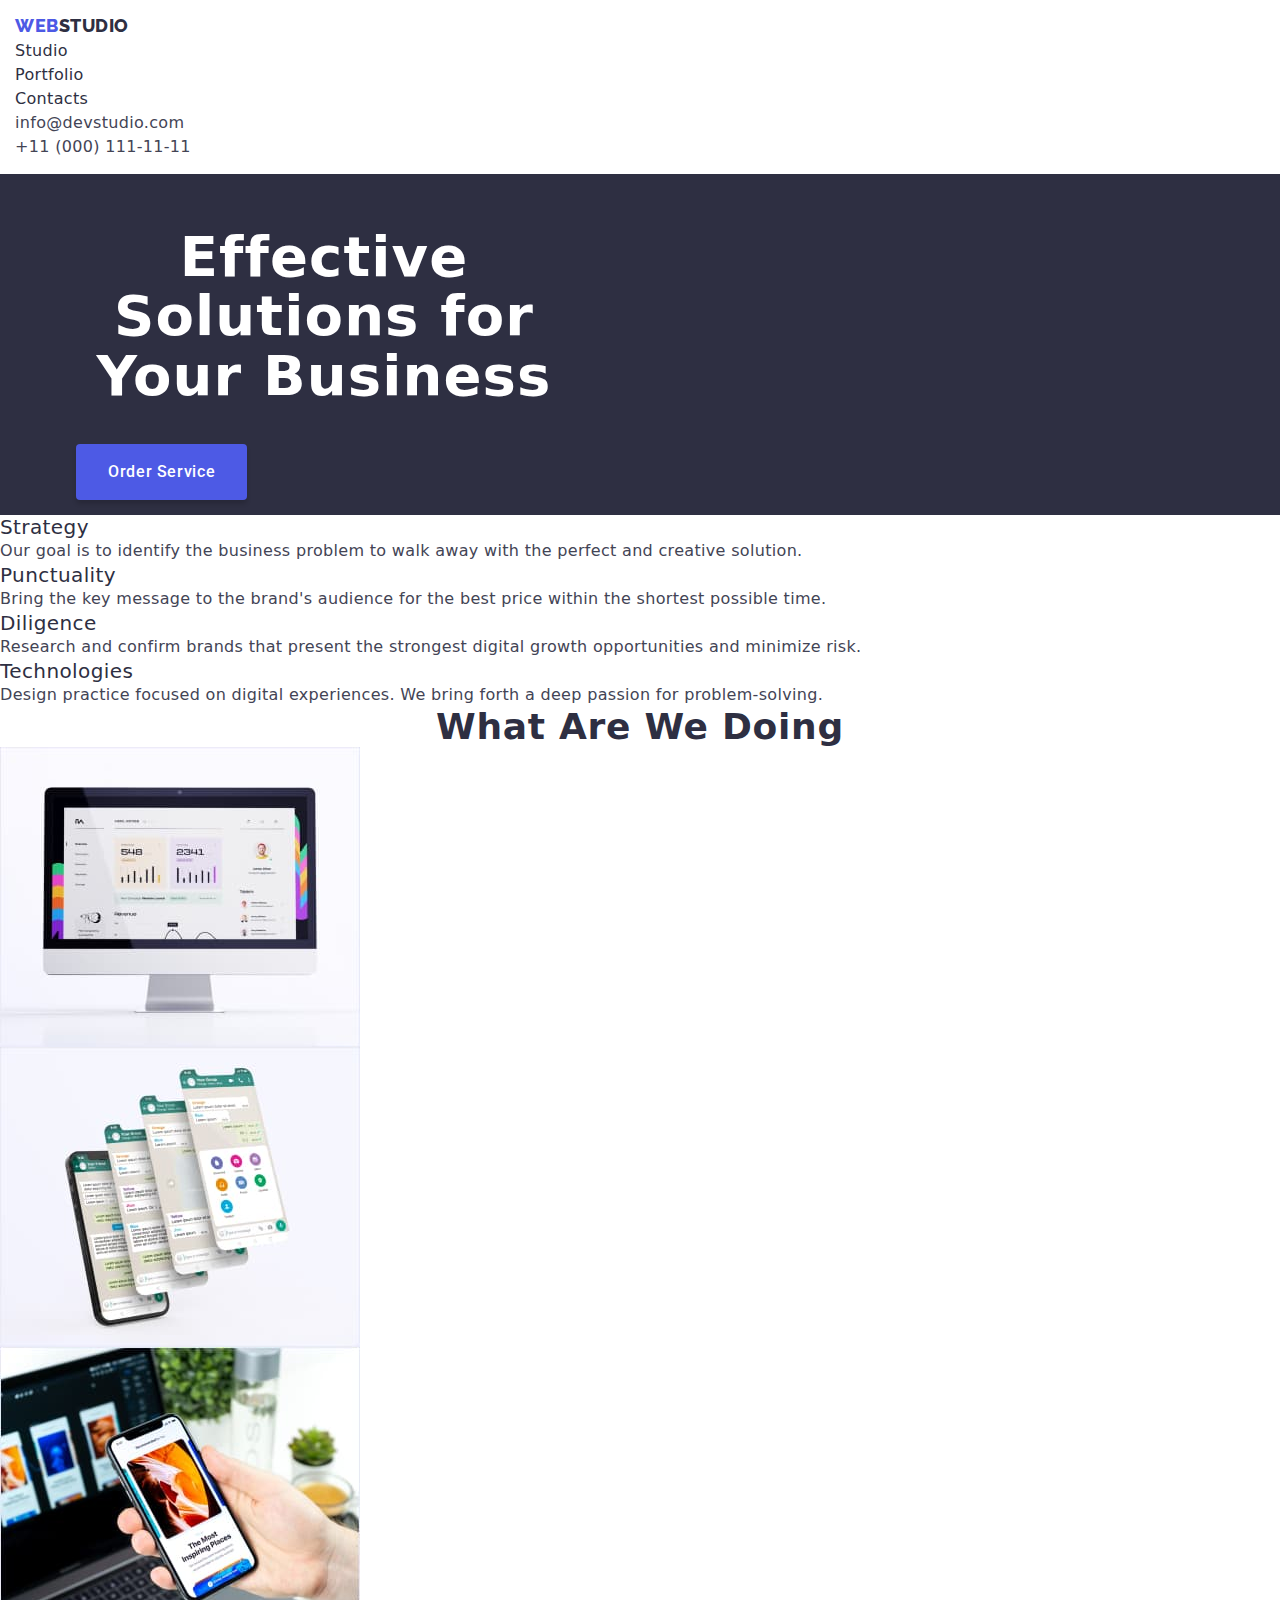
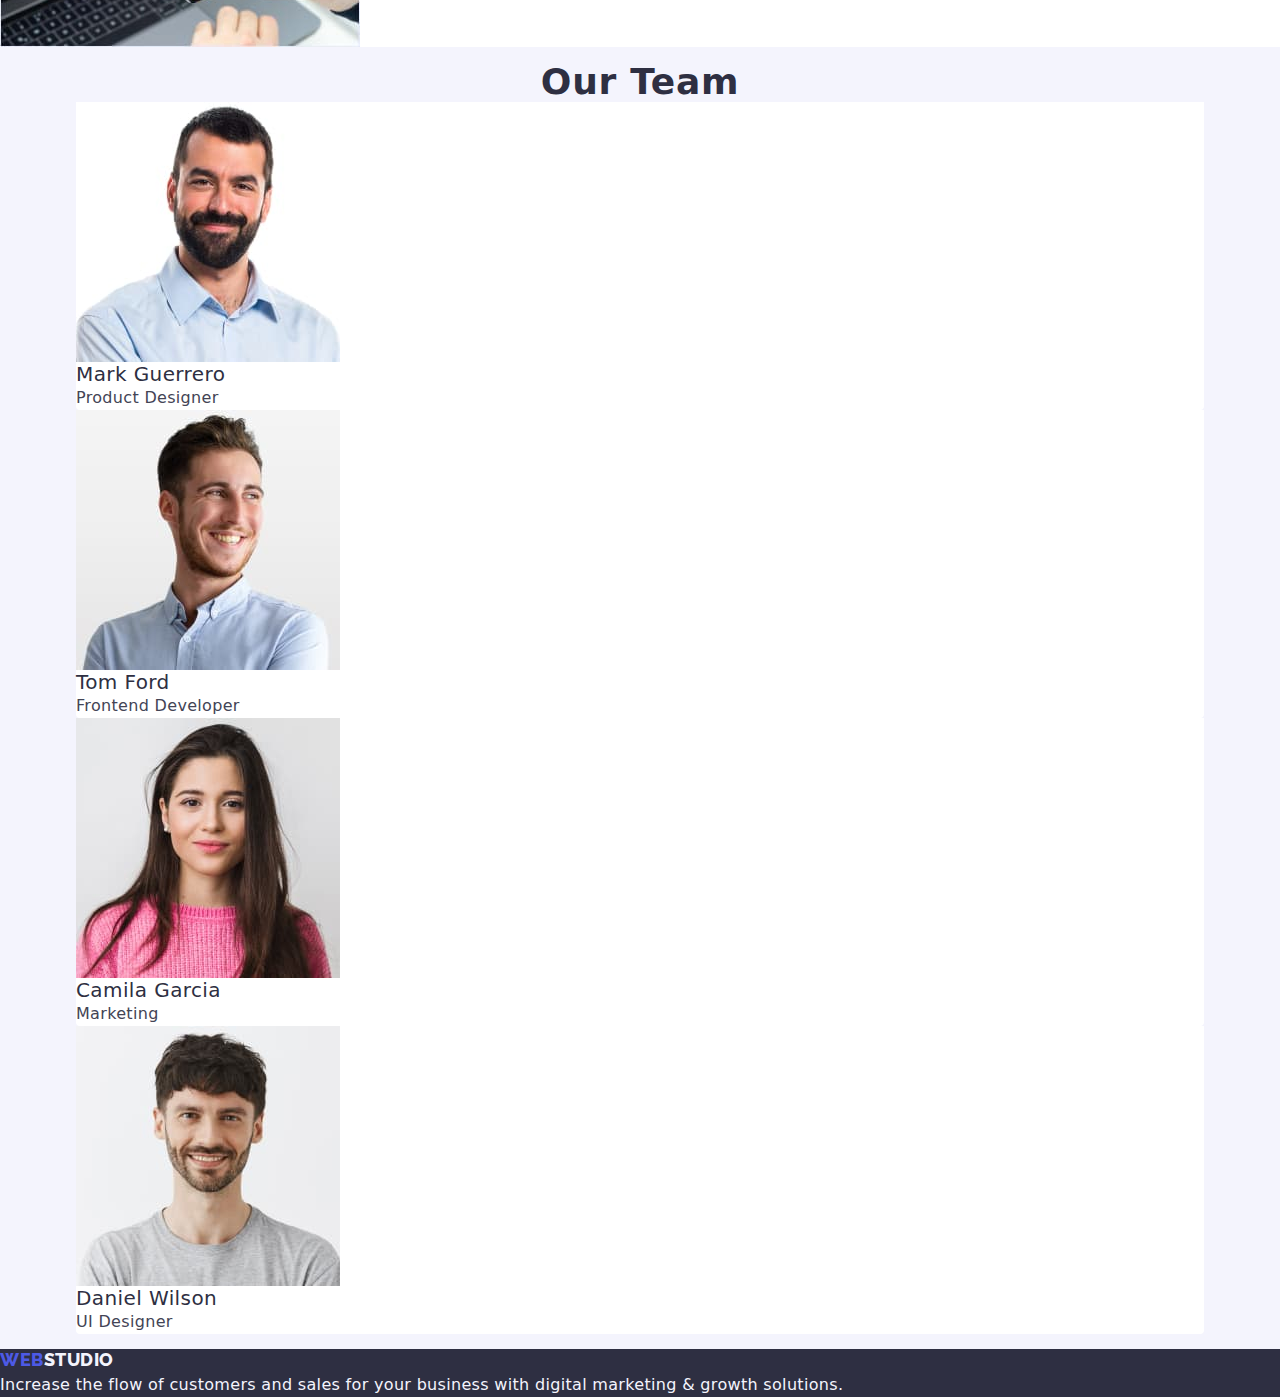
==== index.html @ 2f54b75d "update" ====
<!DOCTYPE html>
<html lang="en">
  <head>
    <meta charset="UTF-8" />
    <meta name="viewport" content="width=device-width, initial-scale=1.0" />
    <title>Document</title>
    <link href="./css/styles.css" rel="stylesheet" />
    <link
      rel="stylesheet"
      href="https://cdnjs.cloudflare.com/ajax/libs/modern-normalize/2.0.0/modern-normalize.min.css"
    />
    <link rel="preconnect" href="https://fonts.googleapis.com" />
    <link rel="preconnect" href="https://fonts.gstatic.com" crossorigin />
    <link
      href="https://fonts.googleapis.com/css2?family=Raleway:wght@800&family=Roboto:wght@400;500;700;900&display=swap"
      rel="stylesheet"
    />
  </head>

  <body>
    <header class="header">
      <div class="conteiner">
        <nav>
          <a href="./index.html" class="logo-link link"
            >Web<span class="logo-studio">Studio</span></a
          >
          <ul class="list-navigation">
            <li>
              <a href="./index.html" class="link">Studio</a>
            </li>
            <li>
              <a href="./portfolio.html" class="link">Portfolio</a>
            </li>
            <li><a href="" class="link">Contacts</a></li>
          </ul>
        </nav>
        <address class="address">
          <ul class="list">
            <li>
              <a href="mailto:info@devstudio.com" class="link-contacts link"
                >info@devstudio.com</a
              >
            </li>
            <li>
              <a href="tel:+110001111111" class="link-contacts link"
                >+11 (000) 111-11-11</a
              >
            </li>
          </ul>
        </address>
      </div>
    </header>
    <main>
      <section class="section-heading">
        <div class="conteiner">
          <h1 class="heading heading-flex">
            Effective Solutions for Your Business
          </h1>
          <button type="button" class="filter-button-main heading-flex">
            Order Service
          </button>
        </div>
      </section>

      <section>
        <h2 class="visually-hidden">.</h2>
        <ul class="list">
          <li>
            <h3 class="heading-third">Strategy</h3>
            <p class="paragraph">
              Our goal is to identify the business problem to walk away with the
              perfect and creative solution.
            </p>
          </li>
          <li>
            <h3 class="heading-third">Punctuality</h3>
            <p class="paragraph">
              Bring the key message to the brand's audience for the best price
              within the shortest possible time.
            </p>
          </li>
          <li>
            <h3 class="heading-third">Diligence</h3>
            <p class="paragraph">
              Research and confirm brands that present the strongest digital
              growth opportunities and minimize risk.
            </p>
          </li>
          <li>
            <h3 class="heading-third">Technologies</h3>
            <p class="paragraph">
              Design practice focused on digital experiences. We bring forth a
              deep passion for problem-solving.
            </p>
          </li>
        </ul>
      </section>
      <section>
        <h2 class="heading-second">What are we doing</h2>
        <ul class="list">
          <li>
            <img
              class="img"
              src="./images/img1.jpg"
              alt="computer monitor showing website"
              width="360"
              height="300"
            />
          </li>
          <li>
            <img
              class="img"
              src="./images/img2.jpg"
              alt="a mobile with the application displayed and 3 additional screens floating above it"
              width="360"
              height="300"
            />
          </li>
          <li>
            <img
              class="img"
              src="./images/img3.jpg"
              alt="in the foreground you can see a hand holding a mobile with an open website, in the background you can see a laptop with the same website"
              width="360"
              height="300"
            />
          </li>
        </ul>
      </section>
      <section class="section-team">
        <div class="conteiner">
          <h2 class="heading-second">Our Team</h2>
          <ul class="list">
            <li class="team">
              <img
                class="img"
                src="./images/teamcard1.jpg"
                alt="man in a blue shirt with brown beard"
                width="264"
                height="260"
              />
              <h3 class="heading-third">Mark Guerrero</h3>
              <p class="paragraph">Product Designer</p>
            </li>

            <li class="team">
              <img
                class="img"
                src="./images/teamcard2.jpg"
                alt="man in a blue shirt with short stubble"
                width="264"
                height="260"
              />
              <h3 class="heading-third">Tom Ford</h3>
              <p class="paragraph">Frontend Developer</p>
            </li>

            <li class="team">
              <img
                class="img"
                src="./images/teamcard3.jpg"
                alt="women in pink sweater and long brown hair"
                width="264"
                height="260"
              />
              <h3 class="heading-third">Camila Garcia</h3>
              <p class="paragraph">Marketing</p>
            </li>

            <li class="team">
              <img
                class="img"
                src="./images/teamcard4.jpg"
                alt="man in a grey t-shirt with short stubble"
                width="264"
                height="260"
              />
              <h3 class="heading-third">Daniel Wilson</h3>
              <p class="paragraph">UI Designer</p>
            </li>
          </ul>
        </div>
      </section>
    </main>

    <footer class="footer">
      <a href="./index.html" class="logo-link link"
        >Web<span class="logo-studio-footer">Studio</span></a
      >
      <p class="paragraph-footer">
        Increase the flow of customers and sales for your business with digital
        marketing & growth solutions.
      </p>
    </footer>
  </body>
</html>
---- css/styles.css ----
:root {
  --text: #434455;
  --light: #f4f4fd;
  --primary-brand: #4d5ae5;
  --pressed-state: #404bbf;
  --white-background: #fff;
  --dark: #2e2f42;
  --success: #31d0aa;
  --subtle-text: #8e8f99;
  --accent: #e7e9fc;
  --modal-overlay: #2e2f4266;
  --hero-background: #2e2f42b2;
  --modal-background: #fcfcfc;
}

body {
  font-family: "Roboto", sans-serif;
  background-color: var(--white-background);
  color: var(--text);
  font-size: 16px;
  font-weight: 500;
  line-height: 1.5;
  letter-spacing: 0.02em;
}

.list-navigation {
  list-style: none;
  margin: 0;
  padding-left: 0;
}

.list {
  list-style: none;
  margin: 0;
  padding-left: 0;
}
.link {
  text-decoration: none;
  color: var(--dark);
}
.link-contacts {
  font-weight: 400;
  color: var(--text);
}

.link:hover,
.link:focus {
  color: var(--pressed-state);
}
.logo-link {
  font-family: Raleway, sans-serif;
  font-size: 18px;
  color: var(--primary-brand);
  font-weight: 800;
  line-height: 1.17;
  letter-spacing: 0.03em;
  text-transform: uppercase;
  text-decoration: none;
}
.logo-studio {
  color: var(--dark);
}

.logo-studio-footer {
  font-family: Raleway, sans-serif;
  font-size: 18px;
  color: var(--light);
  font-weight: 800;
  line-height: 1.17;
  letter-spacing: 0.03em;
  text-transform: uppercase;
  text-decoration: none;
}
.filter-button {
  background: var(--light);
  color: var(--primary-brand);
  font-weight: 500;
  font-size: 16px;
  line-height: 1.5;
  letter-spacing: 0.04em;
  cursor: pointer;
  font-family: inherit;
  border-radius: 4px;
  border: none;
}
.filter-button-main {
  font-weight: 500;
  font-size: 16px;
  line-height: 1.5;
  letter-spacing: 0.04em;
  background-color: var(--primary-brand);
  color: var(--white-background);
  font-family: "Roboto", sans-serif;
  cursor: pointer;
  display: inline-flex;
  padding: 16px 32px;
  align-items: flex-start;
  gap: 10px;
  border-radius: 4px;
  box-shadow: 0px 4px 4px 0px rgba(0, 0, 0, 0.15);
  border: none;
}

.filter-button:hover,
.filter-button:focus,
.filter-button-main:focus,
.filter-button-main:hover {
  background: var(--pressed-state);
  color: var(--white-background);
}
.footer {
  background-color: var(--dark);
  color: var(--light);
}
.title {
  font-size: 20px;
  font-weight: 500;
  line-height: 1.2;
  letter-spacing: 0.02em;
  color: var(--dark);
}
.paragraph {
  font-weight: 400;
  font-size: 16px;
  color: var(--text);
  margin: 0;
}

.paragraph-footer {
  color: var(--light);
  font-weight: 400;
  margin: 0;
}
.heading {
  font-size: 56px;
  font-weight: 700;
  letter-spacing: 1.12px;
  color: var(--white-background);
  line-height: 1.07;
  text-align: center;
  width: 496px;
}
.heading-third {
  font-size: 20px;
  letter-spacing: 0.02em;
  font-weight: 500;
  line-height: 1.2;
  color: var(--dark);
  margin: 0;
}

.heading-second {
  font-size: 36px;
  line-height: 1.11;
  font-weight: 700;
  letter-spacing: 0.02em;
  text-transform: capitalize;
  text-align: center;
  color: var(--dark);
  margin: 0;
}
.section {
  padding-block: 120px;
}
.section-team {
  background-color: var(--light);
}
.section-heading {
  background-color: var(--dark);
}
.team {
  background-color: var(--white-background);
  border-radius: 0px 0px 4px 4px;
  width: calc((100%-72px) / 4);
}
.address {
  font-style: normal;
}
.conteiner {
  max-width: 1158px;
  padding: 15px;
  margin: auto;
}
.header {
  display: inline-flex;
  align-items: center;
  justify-content: space-between;
}
.heading-flex {
  display: flex;
  align-items: center;
}
.img {
  display: block;
  max-width: 100%;
  height: auto;
}
.visually-hidden {
  position: absolute;
  width: 1px;
  height: 1px;
  margin: -1px;
  border: 0;
  padding: 0;
  white-space: nowrap;
  clip-path: inset(100%);
  clip: rect(0 0 0 0);
  overflow: hidden;
}
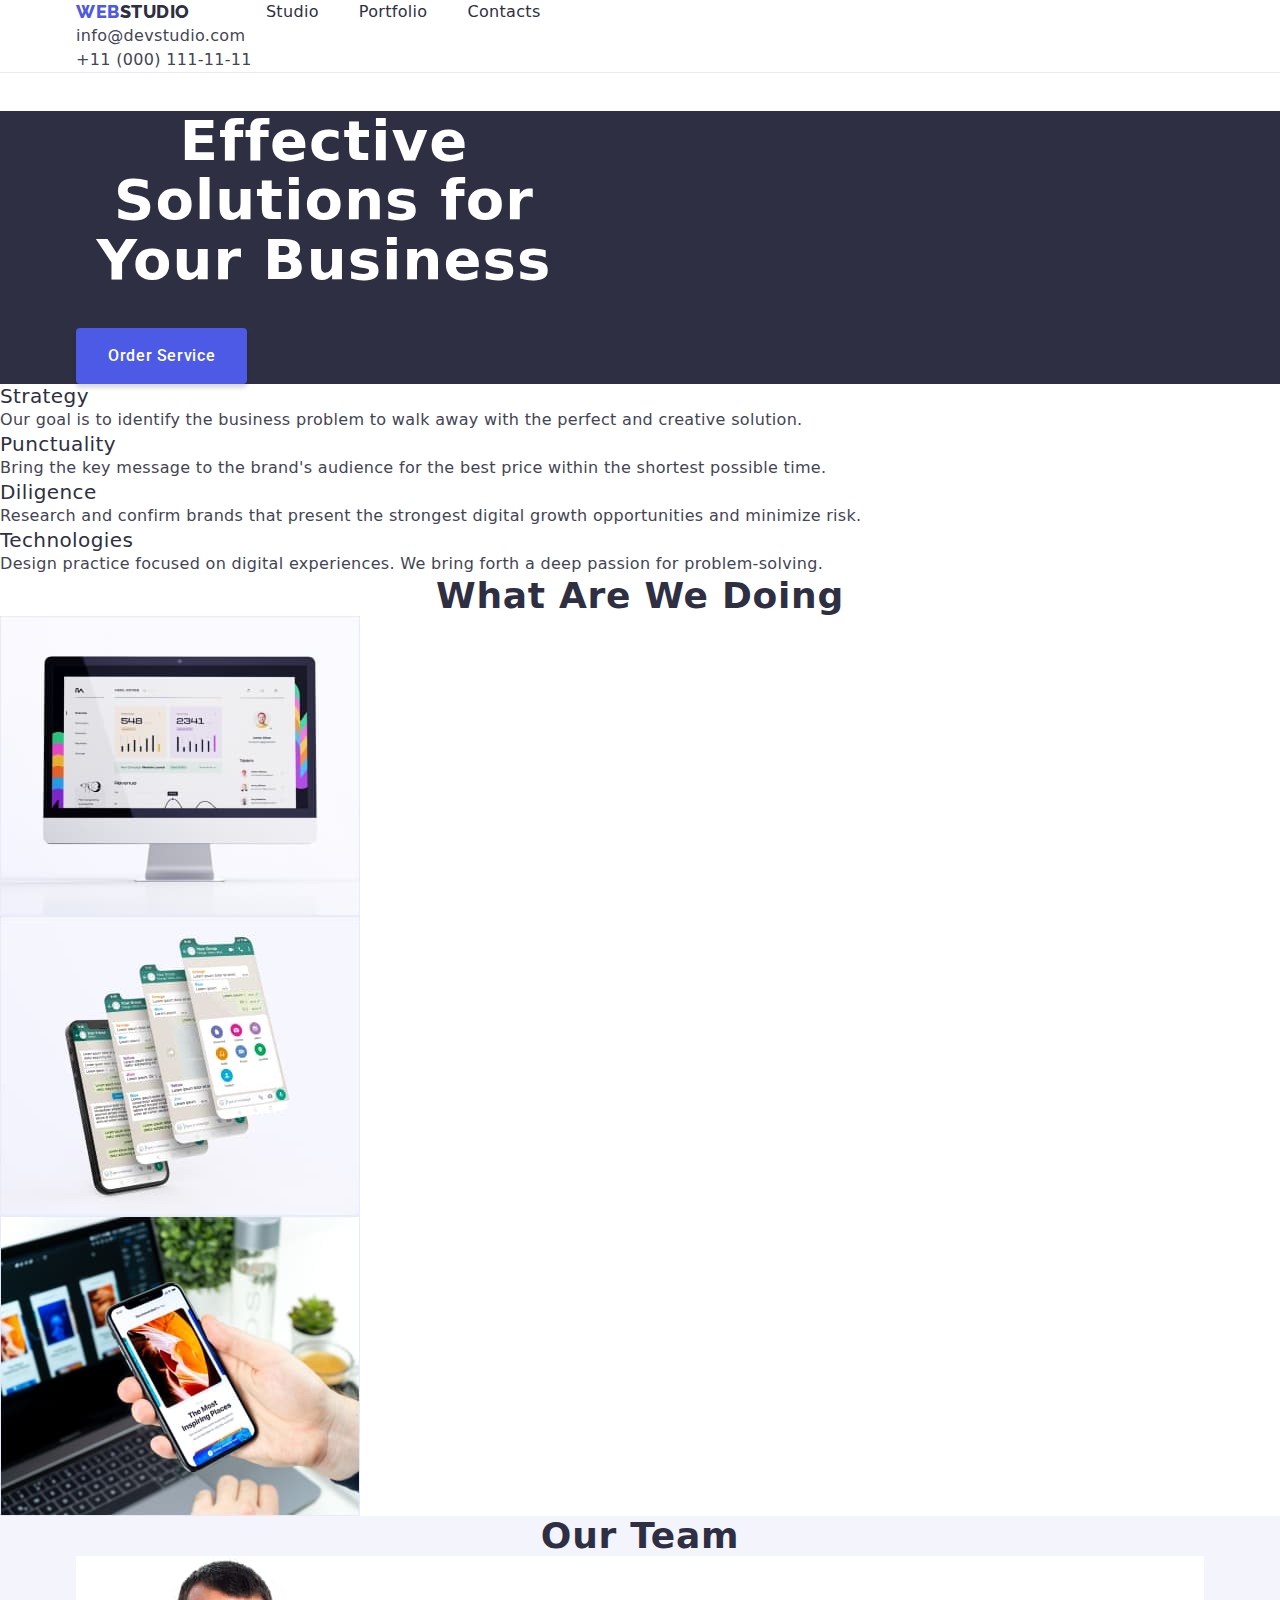
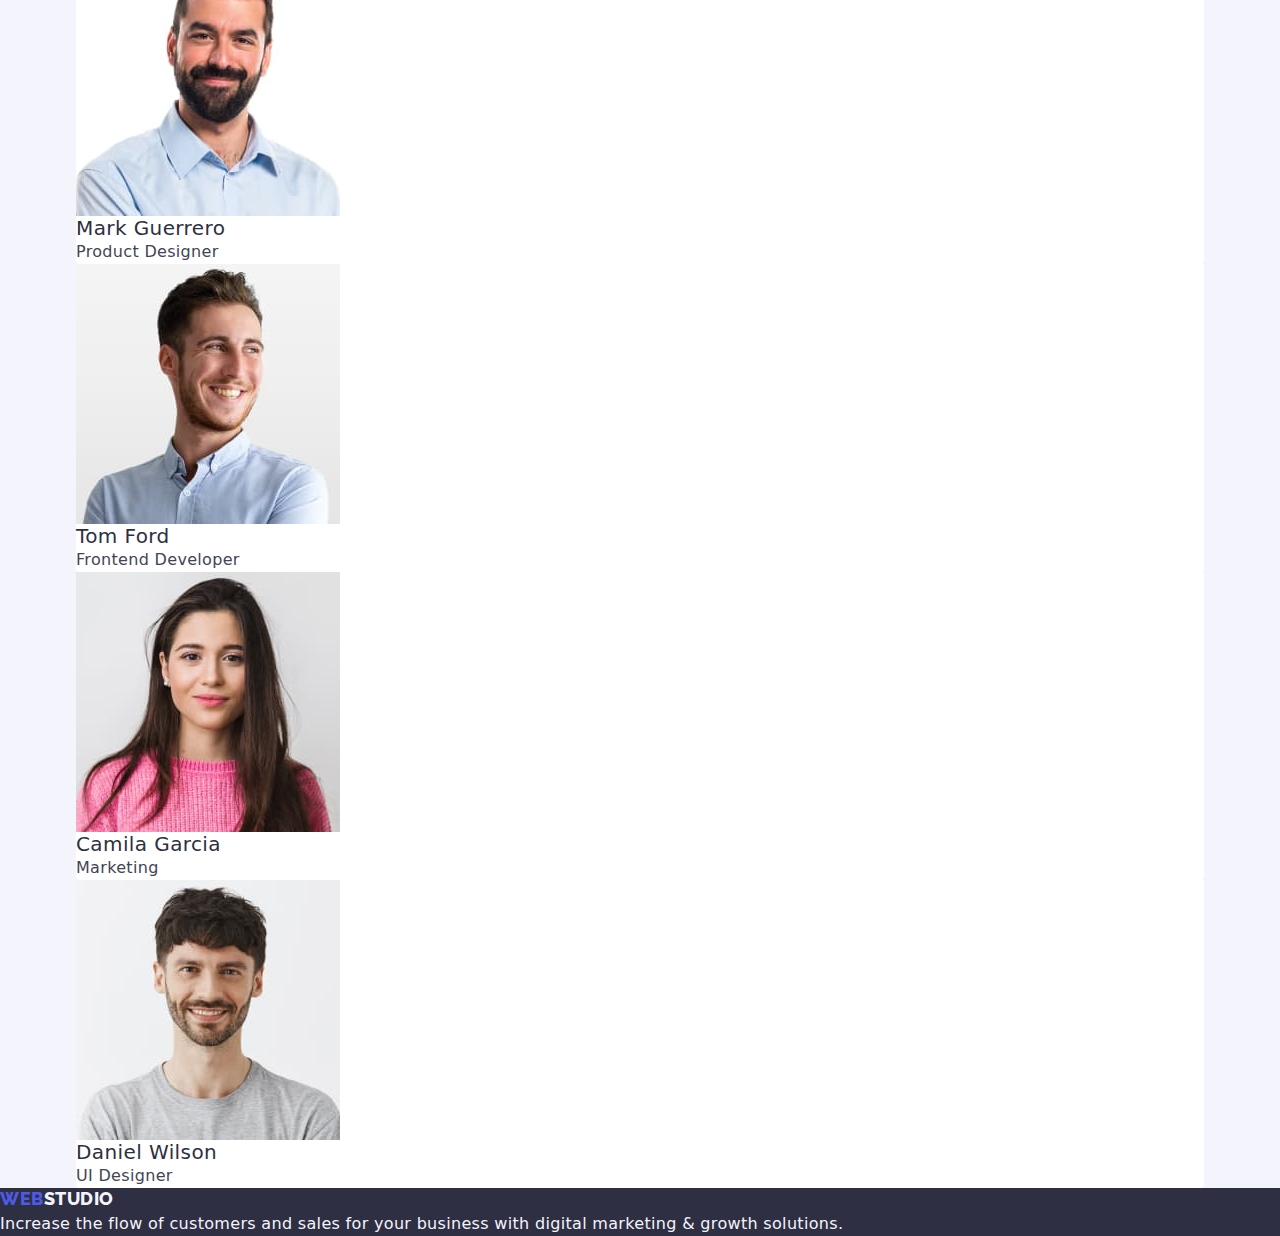
==== commit 3164781c: "update" ====
--- a/index.html
+++ b/index.html
@@ -20,22 +20,22 @@
   <body>
     <header class="header">
       <div class="conteiner">
-        <nav>
+        <nav class="navigation">
           <a href="./index.html" class="logo-link link"
             >Web<span class="logo-studio">Studio</span></a
           >
           <ul class="list-navigation">
             <li>
-              <a href="./index.html" class="link">Studio</a>
+              <a href="./index.html" class="link link-menu">Studio</a>
             </li>
             <li>
-              <a href="./portfolio.html" class="link">Portfolio</a>
+              <a href="./portfolio.html" class="link link-menu">Portfolio</a>
             </li>
-            <li><a href="" class="link">Contacts</a></li>
+            <li><a href="" class="link link-menu">Contacts</a></li>
           </ul>
         </nav>
         <address class="address">
-          <ul class="list">
+          <ul class="list list-address">
             <li>
               <a href="mailto:info@devstudio.com" class="link-contacts link"
                 >info@devstudio.com</a
--- a/css/styles.css
+++ b/css/styles.css
@@ -27,6 +27,8 @@
   list-style: none;
   margin: 0;
   padding-left: 0;
+  display: flex;
+  gap: 40px;
 }
 
 .list {
@@ -56,6 +58,7 @@
   letter-spacing: 0.03em;
   text-transform: uppercase;
   text-decoration: none;
+  margin-right: 76px;
 }
 .logo-studio {
   color: var(--dark);
@@ -177,14 +180,15 @@
   font-style: normal;
 }
 .conteiner {
-  max-width: 1158px;
-  padding: 15px;
+  width: 1158px;
+  padding: 0 15px 0 15px;
   margin: auto;
 }
 .header {
-  display: inline-flex;
+  display: flex;
   align-items: center;
-  justify-content: space-between;
+
+  border-bottom: 1px solid var(--accent);
 }
 .heading-flex {
   display: flex;
@@ -207,3 +211,14 @@
   clip: rect(0 0 0 0);
   overflow: hidden;
 }
+.navigation {
+  display: flex;
+  align-items: center;
+}
+.link-menu {
+  padding: 24px 0 24px 0;
+}
+.list-address{
+  display:flex
+  gap:40px;
+}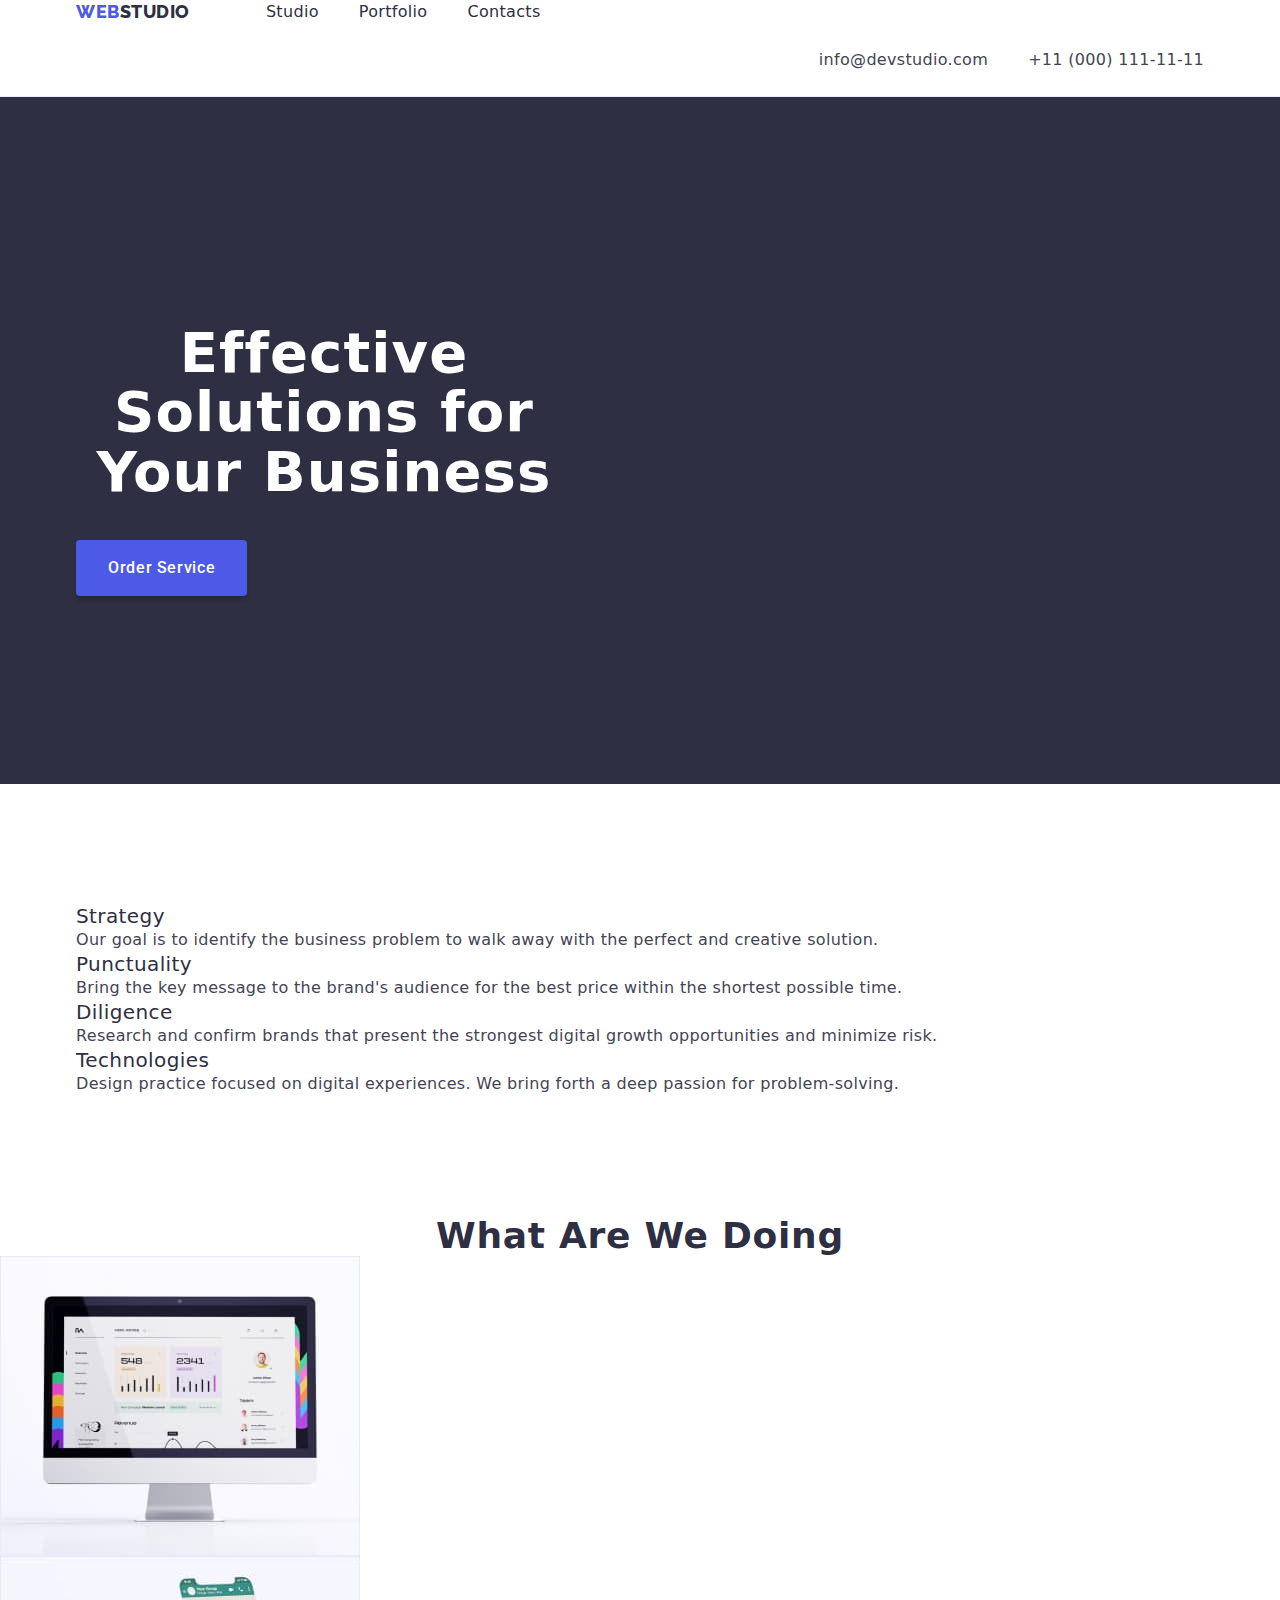
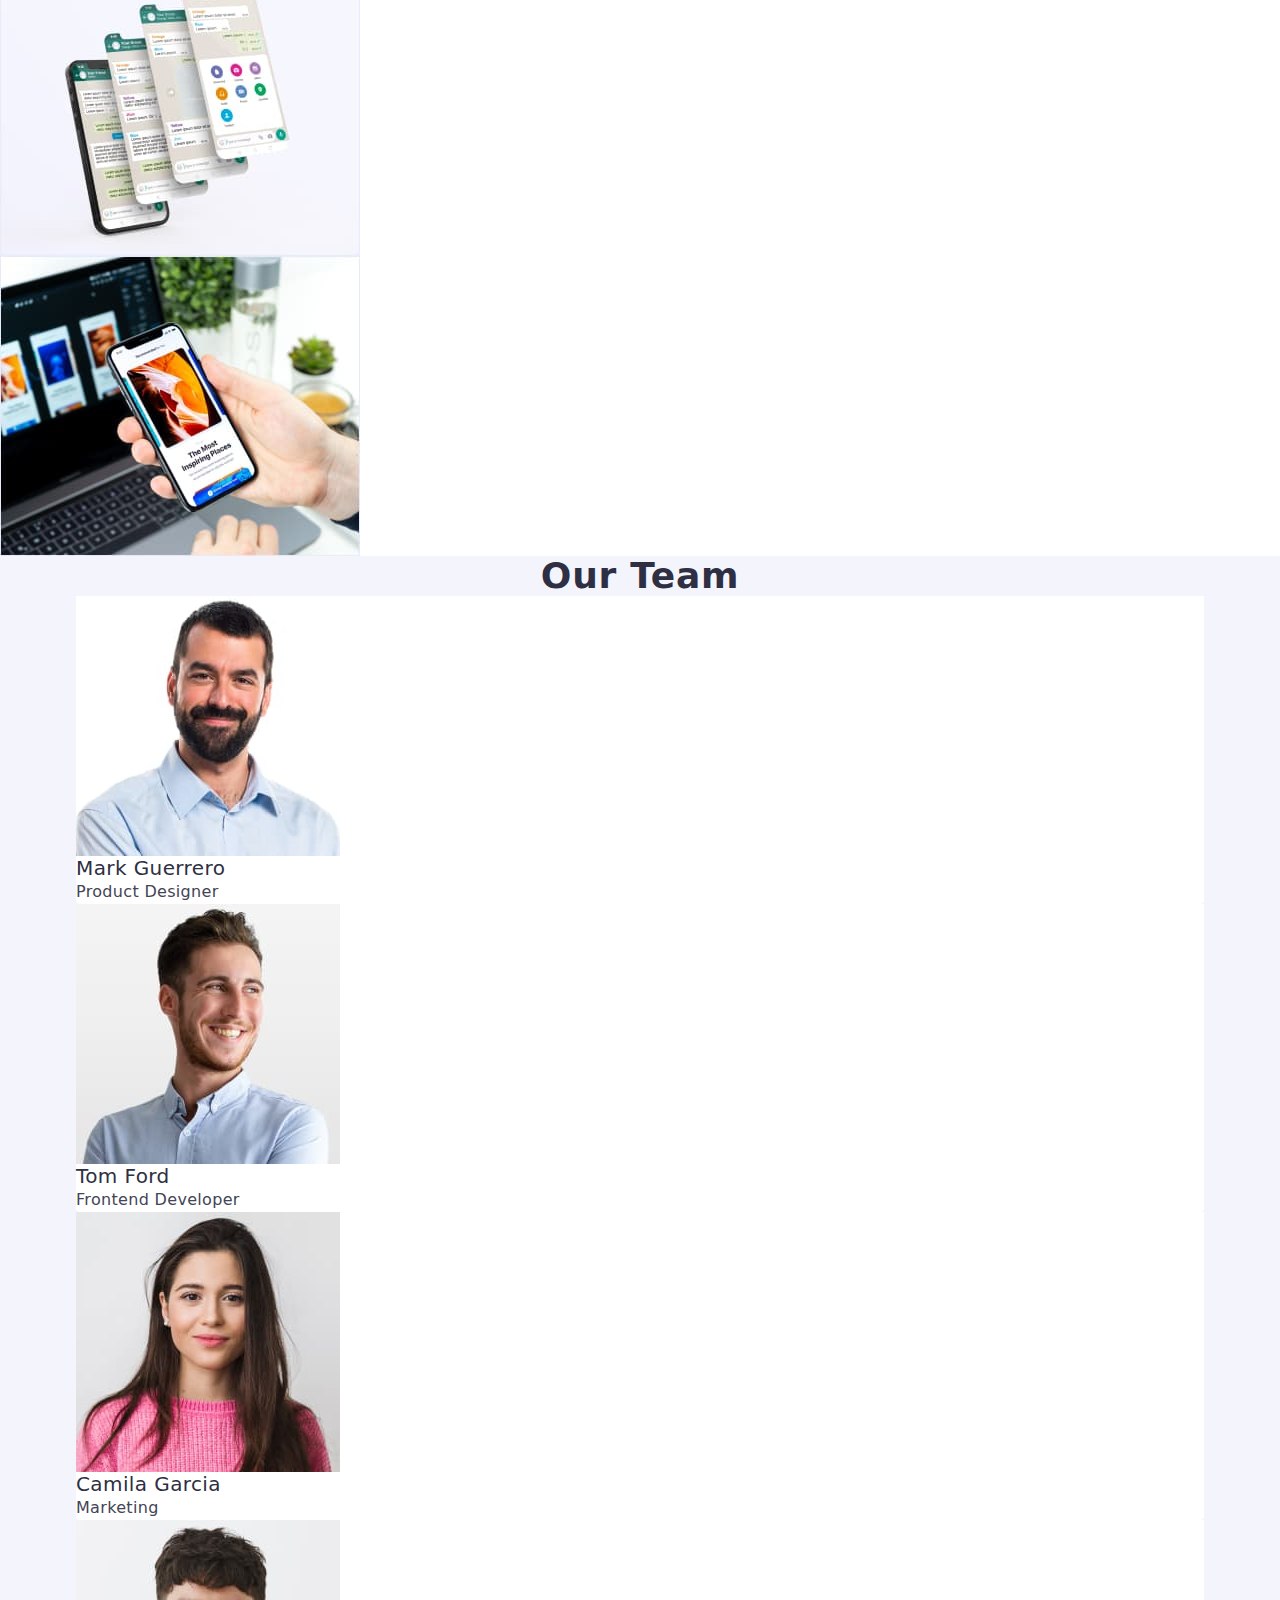
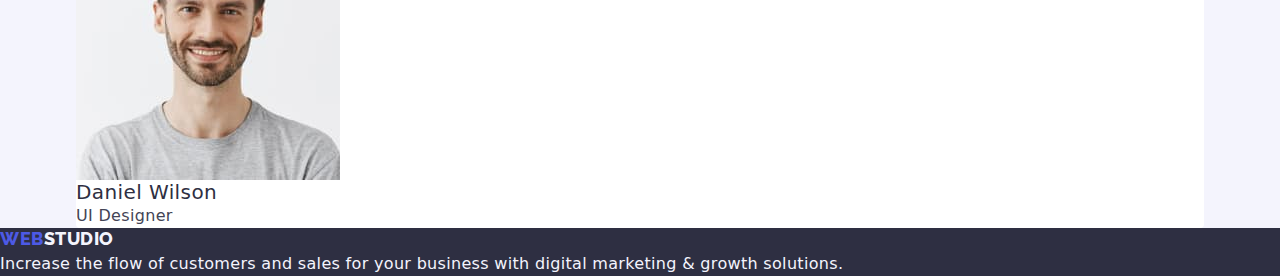
==== commit cbb10bf3: "update" ====
--- a/index.html
+++ b/index.html
@@ -19,7 +19,7 @@
 
   <body>
     <header class="header">
-      <div class="conteiner">
+      <div class="container header-flex">
         <nav class="navigation">
           <a href="./index.html" class="logo-link link"
             >Web<span class="logo-studio">Studio</span></a
@@ -34,7 +34,7 @@
             <li><a href="" class="link link-menu">Contacts</a></li>
           </ul>
         </nav>
-        <address class="address">
+        <address class="address header-flex">
           <ul class="list list-address">
             <li>
               <a href="mailto:info@devstudio.com" class="link-contacts link"
@@ -52,7 +52,7 @@
     </header>
     <main>
       <section class="section-heading">
-        <div class="conteiner">
+        <div class="container">
           <h1 class="heading heading-flex">
             Effective Solutions for Your Business
           </h1>
@@ -62,38 +62,40 @@
         </div>
       </section>
 
-      <section>
-        <h2 class="visually-hidden">.</h2>
-        <ul class="list">
-          <li>
-            <h3 class="heading-third">Strategy</h3>
-            <p class="paragraph">
-              Our goal is to identify the business problem to walk away with the
-              perfect and creative solution.
-            </p>
-          </li>
-          <li>
-            <h3 class="heading-third">Punctuality</h3>
-            <p class="paragraph">
-              Bring the key message to the brand's audience for the best price
-              within the shortest possible time.
-            </p>
-          </li>
-          <li>
-            <h3 class="heading-third">Diligence</h3>
-            <p class="paragraph">
-              Research and confirm brands that present the strongest digital
-              growth opportunities and minimize risk.
-            </p>
-          </li>
-          <li>
-            <h3 class="heading-third">Technologies</h3>
-            <p class="paragraph">
-              Design practice focused on digital experiences. We bring forth a
-              deep passion for problem-solving.
-            </p>
-          </li>
-        </ul>
+      <section class="section-feature">
+        <div class="container">
+          <h2 class="visually-hidden">.</h2>
+          <ul class="list">
+            <li>
+              <h3 class="heading-third">Strategy</h3>
+              <p class="paragraph">
+                Our goal is to identify the business problem to walk away with
+                the perfect and creative solution.
+              </p>
+            </li>
+            <li>
+              <h3 class="heading-third">Punctuality</h3>
+              <p class="paragraph">
+                Bring the key message to the brand's audience for the best price
+                within the shortest possible time.
+              </p>
+            </li>
+            <li>
+              <h3 class="heading-third">Diligence</h3>
+              <p class="paragraph">
+                Research and confirm brands that present the strongest digital
+                growth opportunities and minimize risk.
+              </p>
+            </li>
+            <li>
+              <h3 class="heading-third">Technologies</h3>
+              <p class="paragraph">
+                Design practice focused on digital experiences. We bring forth a
+                deep passion for problem-solving.
+              </p>
+            </li>
+          </ul>
+        </div>
       </section>
       <section>
         <h2 class="heading-second">What are we doing</h2>
@@ -128,7 +130,7 @@
         </ul>
       </section>
       <section class="section-team">
-        <div class="conteiner">
+        <div class="container">
           <h2 class="heading-second">Our Team</h2>
           <ul class="list">
             <li class="team">
--- a/css/styles.css
+++ b/css/styles.css
@@ -29,6 +29,7 @@
   padding-left: 0;
   display: flex;
   gap: 40px;
+  justify-content: flex-start;
 }
 
 .list {
@@ -95,13 +96,14 @@
   color: var(--white-background);
   font-family: "Roboto", sans-serif;
   cursor: pointer;
-  display: inline-flex;
+  display: block;
   padding: 16px 32px;
   align-items: flex-start;
   gap: 10px;
   border-radius: 4px;
   box-shadow: 0px 4px 4px 0px rgba(0, 0, 0, 0.15);
   border: none;
+  min-width: 169px;
 }
 
 .filter-button:hover,
@@ -170,6 +172,7 @@
 }
 .section-heading {
   background-color: var(--dark);
+  padding: 188px 0;
 }
 .team {
   background-color: var(--white-background);
@@ -179,7 +182,7 @@
 .address {
   font-style: normal;
 }
-.conteiner {
+.container {
   width: 1158px;
   padding: 0 15px 0 15px;
   margin: auto;
@@ -192,7 +195,8 @@
 }
 .heading-flex {
   display: flex;
-  align-items: center;
+  justify-content: center;
+  max-width: 496px;
 }
 .img {
   display: block;
@@ -213,12 +217,21 @@
 }
 .navigation {
   display: flex;
+  justify-content: flex-start;
   align-items: center;
 }
 .link-menu {
   padding: 24px 0 24px 0;
 }
-.list-address{
-  display:flex
-  gap:40px;
-}+.list-address {
+  display: flex;
+  gap: 40px;
+  justify-content: flex-end;
+  padding: 24px 0px 24px 0px;
+}
+.header-flex {
+  padding: 24 px;
+}
+.section-feature {
+  padding: 120px 0;
+}
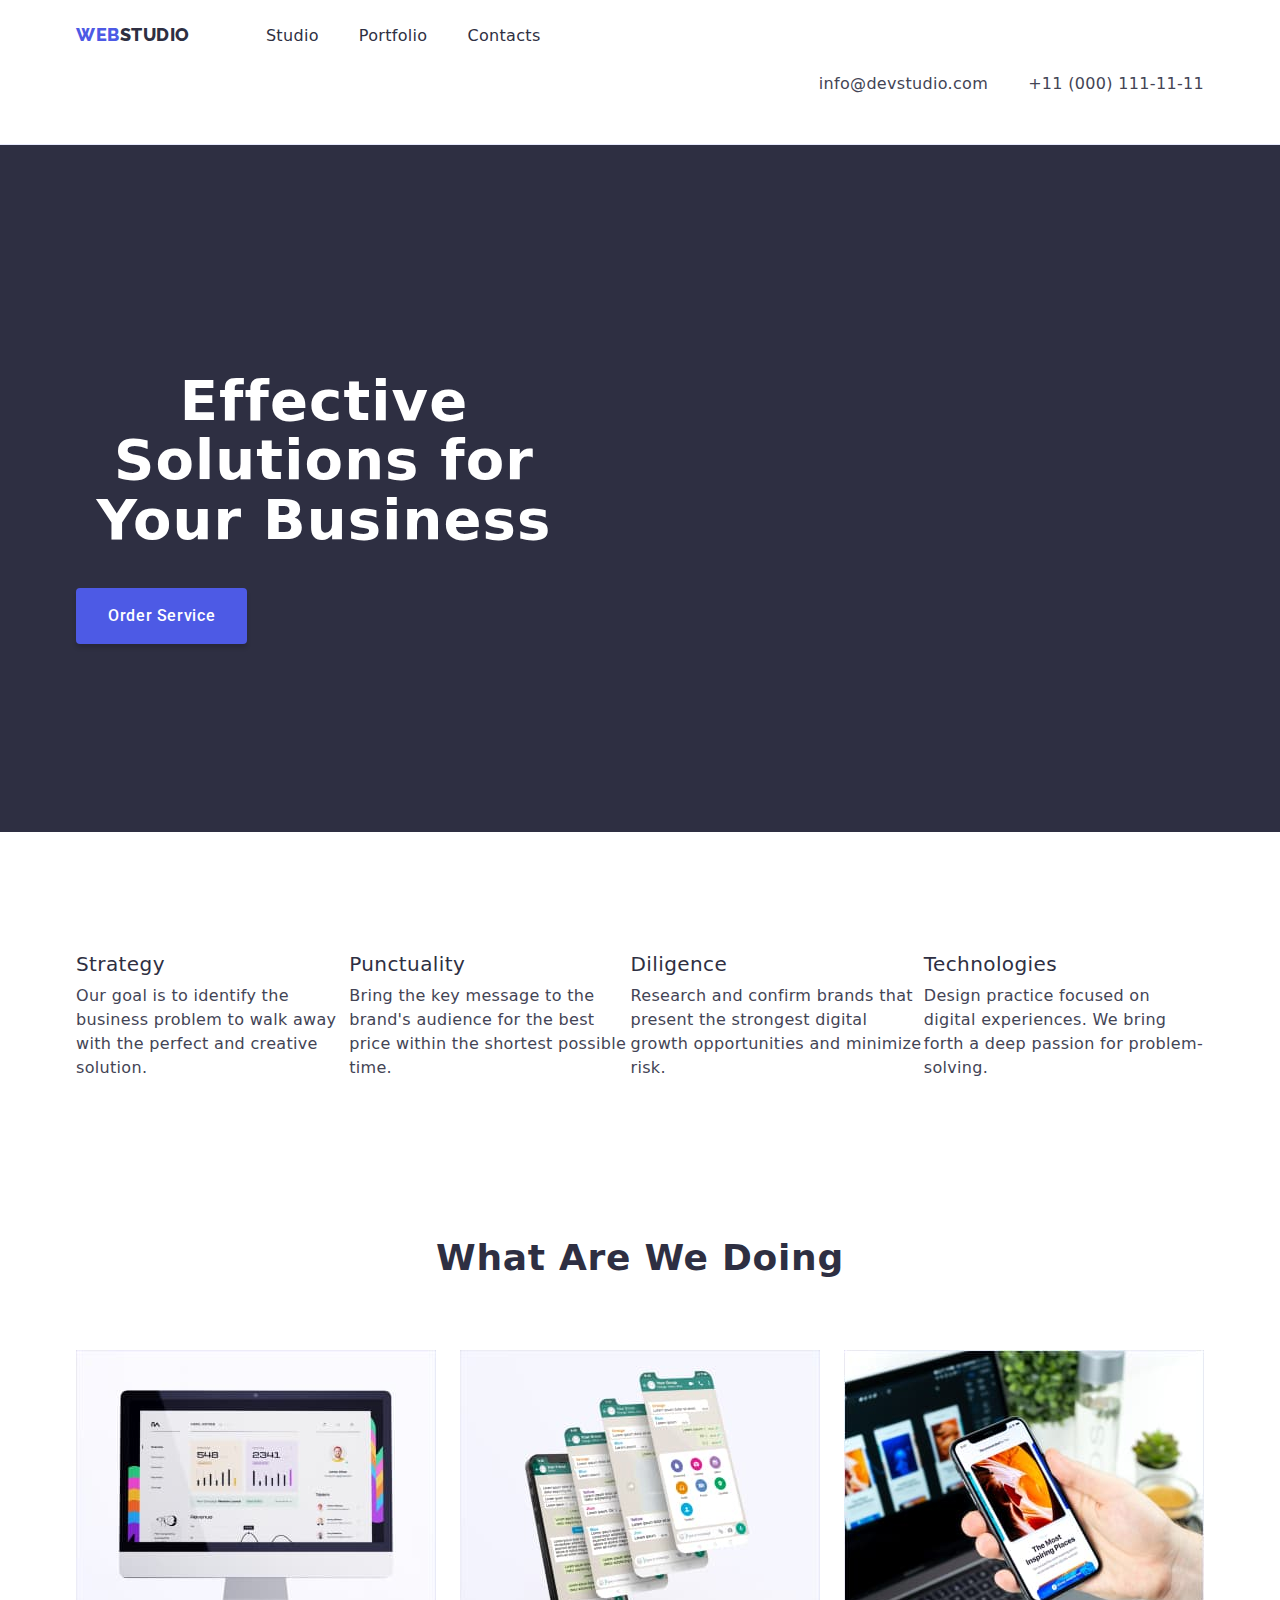
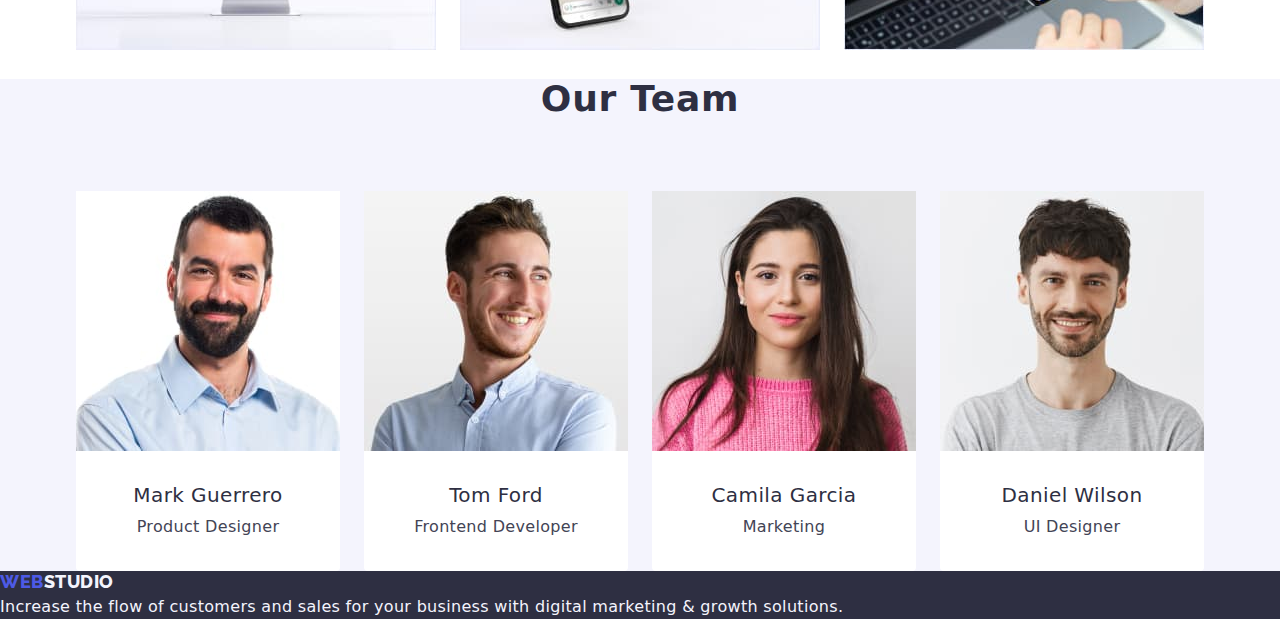
==== commit accba1c1: "update" ====
--- a/index.html
+++ b/index.html
@@ -65,30 +65,30 @@
       <section class="section-feature">
         <div class="container">
           <h2 class="visually-hidden">.</h2>
-          <ul class="list">
-            <li>
-              <h3 class="heading-third">Strategy</h3>
+          <ul class="list list-feature heading-third-feature">
+            <li>
+              <h3 class="heading-third heading-third-feature">Strategy</h3>
               <p class="paragraph">
                 Our goal is to identify the business problem to walk away with
                 the perfect and creative solution.
               </p>
             </li>
             <li>
-              <h3 class="heading-third">Punctuality</h3>
+              <h3 class="heading-third heading-third-feature">Punctuality</h3>
               <p class="paragraph">
                 Bring the key message to the brand's audience for the best price
                 within the shortest possible time.
               </p>
             </li>
             <li>
-              <h3 class="heading-third">Diligence</h3>
+              <h3 class="heading-third heading-third-feature">Diligence</h3>
               <p class="paragraph">
                 Research and confirm brands that present the strongest digital
                 growth opportunities and minimize risk.
               </p>
             </li>
             <li>
-              <h3 class="heading-third">Technologies</h3>
+              <h3 class="heading-third heading-third-feature">Technologies</h3>
               <p class="paragraph">
                 Design practice focused on digital experiences. We bring forth a
                 deep passion for problem-solving.
@@ -97,43 +97,45 @@
           </ul>
         </div>
       </section>
-      <section>
-        <h2 class="heading-second">What are we doing</h2>
-        <ul class="list">
-          <li>
-            <img
-              class="img"
-              src="./images/img1.jpg"
-              alt="computer monitor showing website"
-              width="360"
-              height="300"
-            />
-          </li>
-          <li>
-            <img
-              class="img"
-              src="./images/img2.jpg"
-              alt="a mobile with the application displayed and 3 additional screens floating above it"
-              width="360"
-              height="300"
-            />
-          </li>
-          <li>
-            <img
-              class="img"
-              src="./images/img3.jpg"
-              alt="in the foreground you can see a hand holding a mobile with an open website, in the background you can see a laptop with the same website"
-              width="360"
-              height="300"
-            />
-          </li>
-        </ul>
+      <section clas="section">
+        <div class="container">
+          <h2 class="heading-second">What are we doing</h2>
+          <ul class="list heading-second-lists">
+            <li class="heading-second-li">
+              <img
+                class="img"
+                src="./images/img1.jpg"
+                alt="computer monitor showing website"
+                width="360"
+                height="300"
+              />
+            </li>
+            <li class="heading-second-li">
+              <img
+                class="img"
+                src="./images/img2.jpg"
+                alt="a mobile with the application displayed and 3 additional screens floating above it"
+                width="360"
+                height="300"
+              />
+            </li>
+            <li class="heading-second-li">
+              <img
+                class="img"
+                src="./images/img3.jpg"
+                alt="in the foreground you can see a hand holding a mobile with an open website, in the background you can see a laptop with the same website"
+                width="360"
+                height="300"
+              />
+            </li>
+          </ul>
+        </div>
       </section>
       <section class="section-team">
         <div class="container">
-          <h2 class="heading-second">Our Team</h2>
-          <ul class="list">
-            <li class="team">
+          <h2 class="heading-second heading-second-team">Our Team</h2>
+          <ul class="list list-team">
+            <li class="team team width">
               <img
                 class="img"
                 src="./images/teamcard1.jpg"
@@ -141,8 +143,10 @@
                 width="264"
                 height="260"
               />
-              <h3 class="heading-third">Mark Guerrero</h3>
-              <p class="paragraph">Product Designer</p>
+              <div class="name-position">
+                <h3 class="heading-third name">Mark Guerrero</h3>
+                <p class="paragraph position">Product Designer</p>
+              </div>
             </li>
 
             <li class="team">
@@ -153,8 +157,10 @@
                 width="264"
                 height="260"
               />
-              <h3 class="heading-third">Tom Ford</h3>
-              <p class="paragraph">Frontend Developer</p>
+              <div class="name-position">
+                <h3 class="heading-third name">Tom Ford</h3>
+                <p class="paragraph position">Frontend Developer</p>
+              </div>
             </li>
 
             <li class="team">
@@ -165,8 +171,10 @@
                 width="264"
                 height="260"
               />
-              <h3 class="heading-third">Camila Garcia</h3>
-              <p class="paragraph">Marketing</p>
+              <div class="name-position">
+                <h3 class="heading-third name">Camila Garcia</h3>
+                <p class="paragraph position">Marketing</p>
+              </div>
             </li>
 
             <li class="team">
@@ -177,8 +185,10 @@
                 width="264"
                 height="260"
               />
-              <h3 class="heading-third">Daniel Wilson</h3>
-              <p class="paragraph">UI Designer</p>
+              <div class="name-position">
+                <h3 class="heading-third name">Daniel Wilson</h3>
+                <p class="paragraph position">UI Designer</p>
+              </div>
             </li>
           </ul>
         </div>
--- a/css/styles.css
+++ b/css/styles.css
@@ -162,13 +162,14 @@
   text-transform: capitalize;
   text-align: center;
   color: var(--dark);
-  margin: 0;
+  margin-bottom: 72px;
 }
 .section {
-  padding-block: 120px;
+  padding: 120px;
 }
 .section-team {
   background-color: var(--light);
+  padding: 120 px 0;
 }
 .section-heading {
   background-color: var(--dark);
@@ -189,8 +190,8 @@
 }
 .header {
   display: flex;
-  align-items: center;
-
+  justify-content: space-between;
+  padding: 24px 0;
   border-bottom: 1px solid var(--accent);
 }
 .heading-flex {
@@ -217,8 +218,6 @@
 }
 .navigation {
   display: flex;
-  justify-content: flex-start;
-  align-items: center;
 }
 .link-menu {
   padding: 24px 0 24px 0;
@@ -235,3 +234,40 @@
 .section-feature {
   padding: 120px 0;
 }
+.list-feature {
+  display: flex;
+  gap: 24 px;
+}
+.list-feature-first {
+  width: calc((100% - 72px) / 4);
+}
+.heading-third-feature {
+  margin-bottom: 8px;
+}
+.heading-second-lists {
+  display: flex;
+  gap: 24px;
+}
+.heading-second-li {
+  width: calc((100% - 48px) / 3);
+}
+.heading-second-team {
+  margin-bottom: 72px;
+}
+.list-team {
+  display: flex;
+  gap: 24px;
+}
+.team-width {
+  width: calc((100% - 72px) / 4);
+}
+.name-position {
+  padding: 32px 0px;
+}
+.name {
+  text-align: center;
+  margin-bottom: 8px;
+}
+.position {
+  text-align: center;
+}
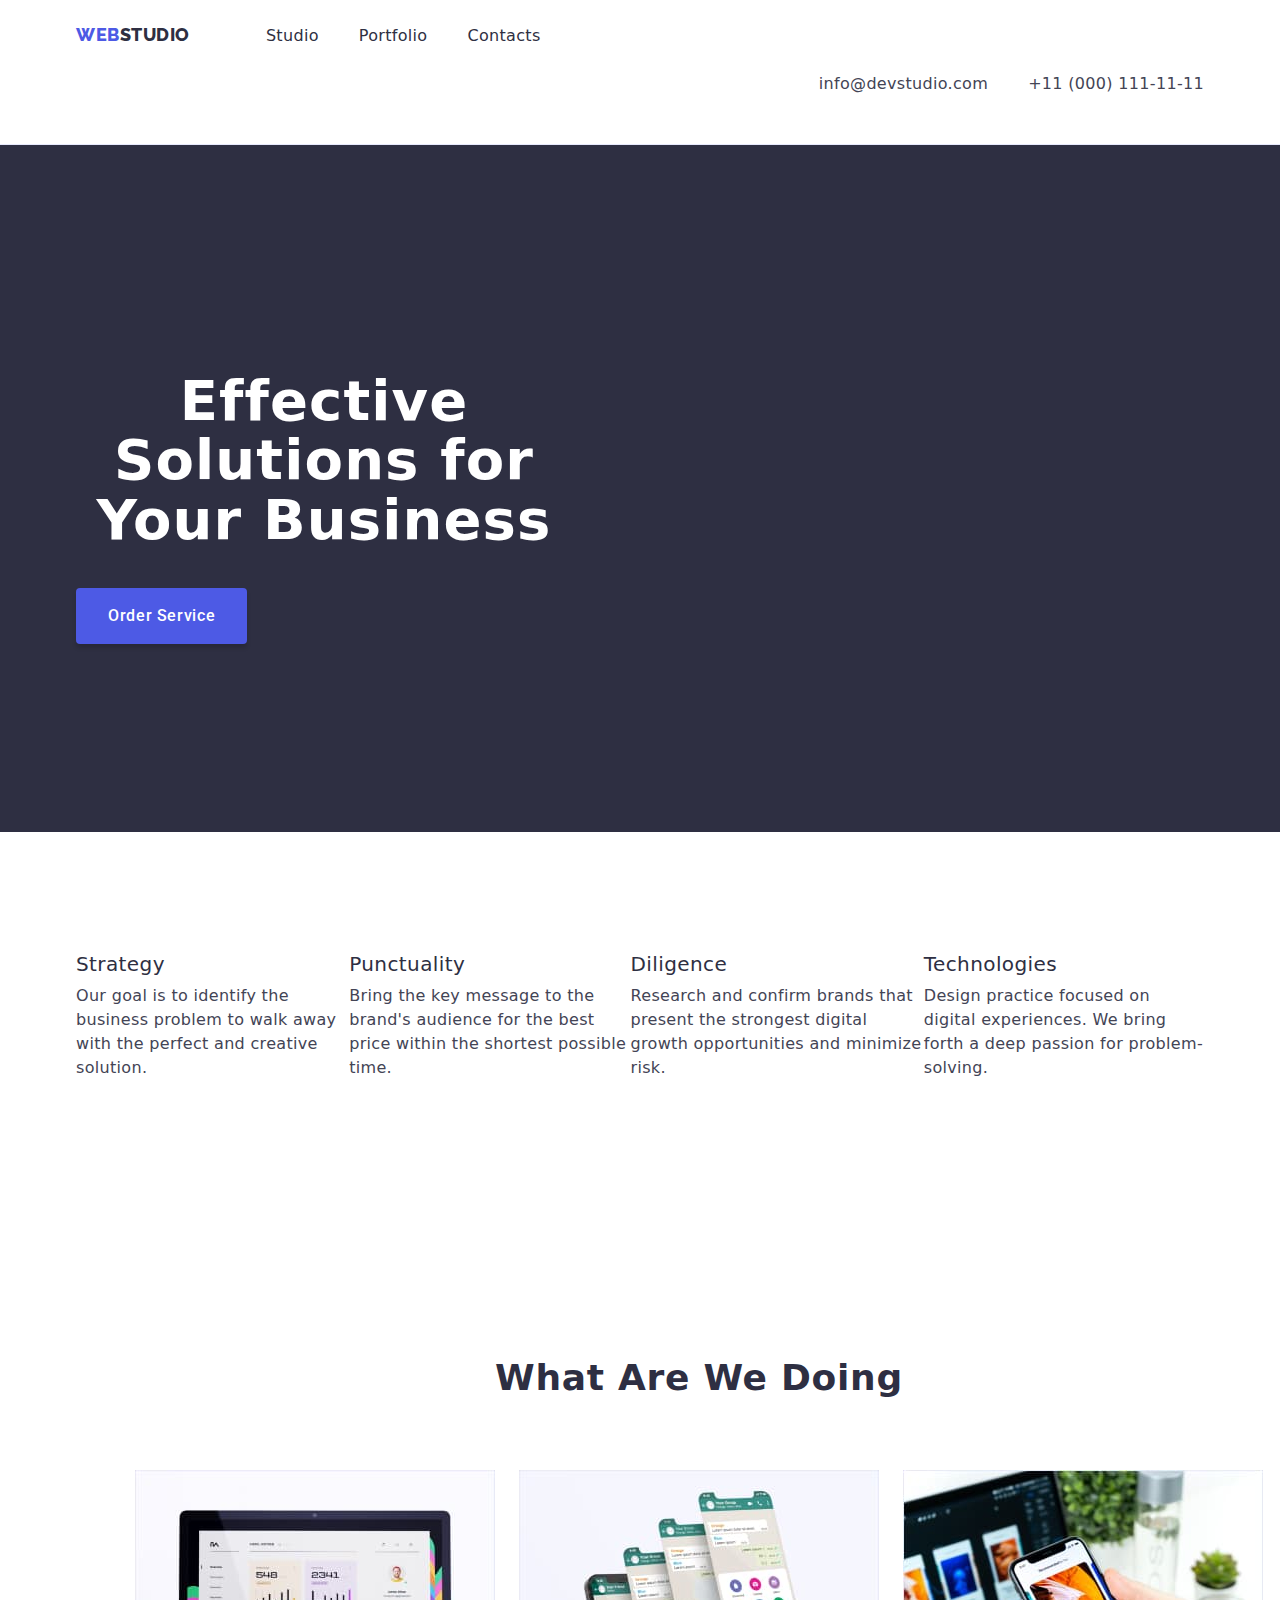
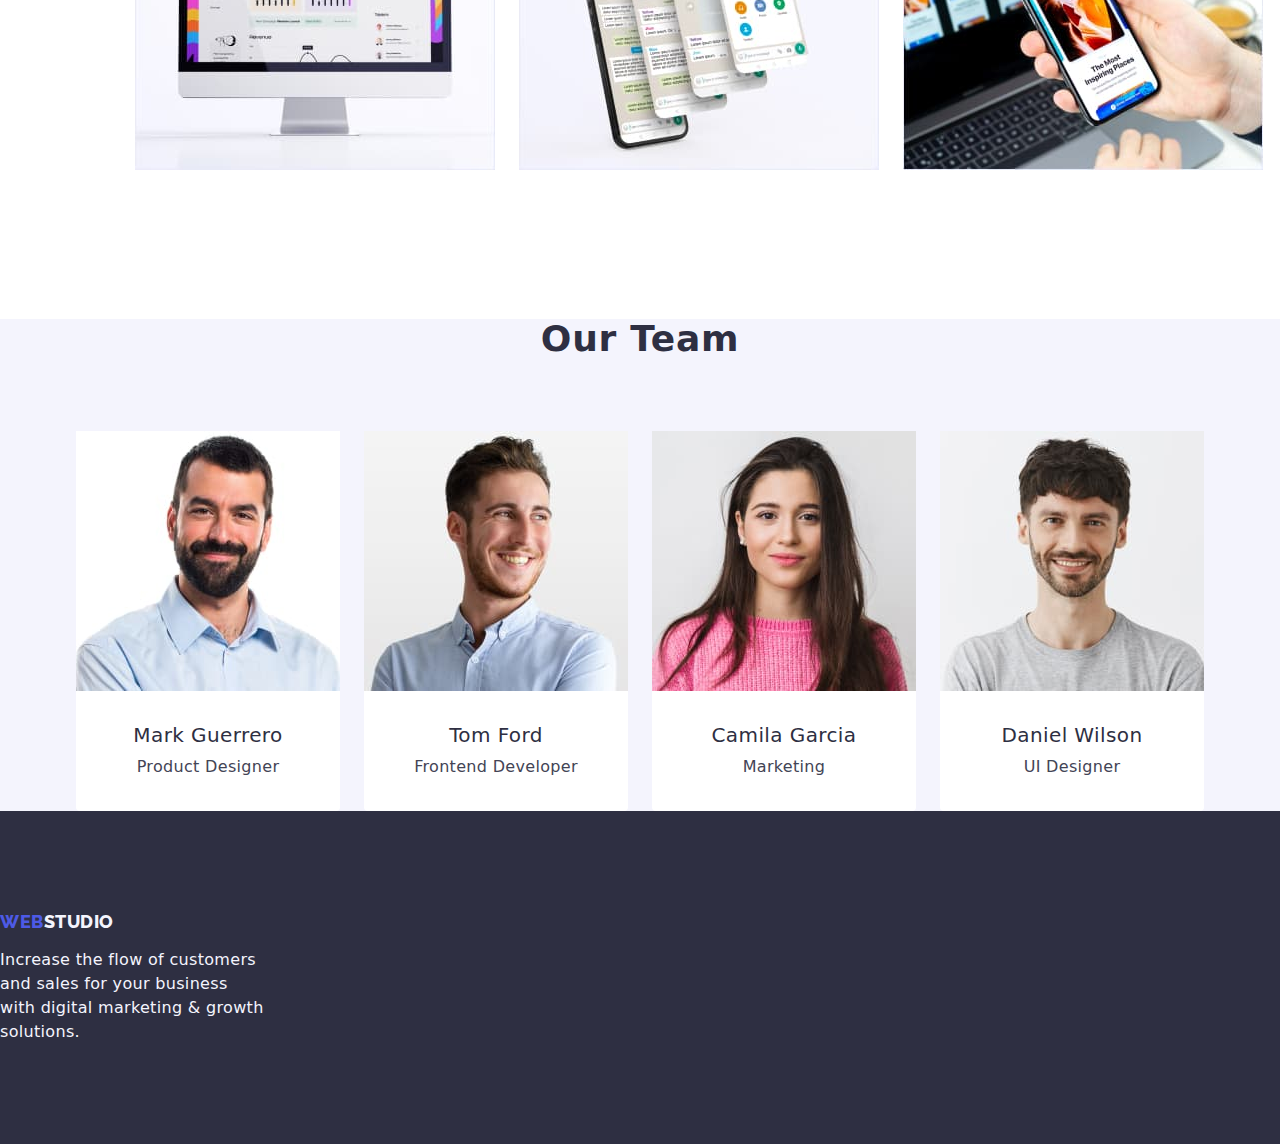
==== commit 9c7b3882: "update" ====
--- a/index.html
+++ b/index.html
@@ -97,7 +97,7 @@
           </ul>
         </div>
       </section>
-      <section clas="section">
+      <section class="section">
         <div class="container">
           <h2 class="heading-second">What are we doing</h2>
           <ul class="list heading-second-lists">
@@ -196,13 +196,15 @@
     </main>
 
     <footer class="footer">
-      <a href="./index.html" class="logo-link link"
-        >Web<span class="logo-studio-footer">Studio</span></a
-      >
-      <p class="paragraph-footer">
-        Increase the flow of customers and sales for your business with digital
-        marketing & growth solutions.
-      </p>
+      <div class="container>">
+        <a href="./index.html" class="logo-link link link-footer"
+          >Web<span class="logo-studio-footer">Studio</span></a
+        >
+        <p class="paragraph-footer">
+          Increase the flow of customers and sales for your business with
+          digital marketing & growth solutions.
+        </p>
+      </div>
     </footer>
   </body>
 </html>
--- a/css/styles.css
+++ b/css/styles.css
@@ -112,10 +112,12 @@
 .filter-button-main:hover {
   background: var(--pressed-state);
   color: var(--white-background);
+  border: 1px solid transparent;
 }
 .footer {
   background-color: var(--dark);
   color: var(--light);
+  padding: 100px 0;
 }
 .title {
   font-size: 20px;
@@ -135,6 +137,7 @@
   color: var(--light);
   font-weight: 400;
   margin: 0;
+  max-width: 264px;
 }
 .heading {
   font-size: 56px;
@@ -271,3 +274,38 @@
 .position {
   text-align: center;
 }
+.link-footer {
+  display: inline-block;
+  margin-bottom: 16px;
+}
+.section-portfolio {
+  padding-top: 96px;
+  padding-bottom: 120px;
+}
+.portfolio-menu {
+  display: flex;
+  justify-content: center;
+  gap: 24px;
+  margin-bottom: 72px;
+}
+.portfolio-button {
+  padding: 12px 24px;
+  border: 1px solid var(--accent);
+  border-radius: 4px;
+}
+.portfolio-images {
+  display: flex;
+  flex-wrap: wrap;
+  column-gap: 24px;
+  row-gap: 48px;
+}
+
+.portfolio-img {
+  width: calc((100% - 48px) / 3);
+}
+.name-category {
+  padding: 32px 16px;
+  border: 1px solid var(--accent);
+  border-top: none;
+  margin-bottom: 8px;
+}
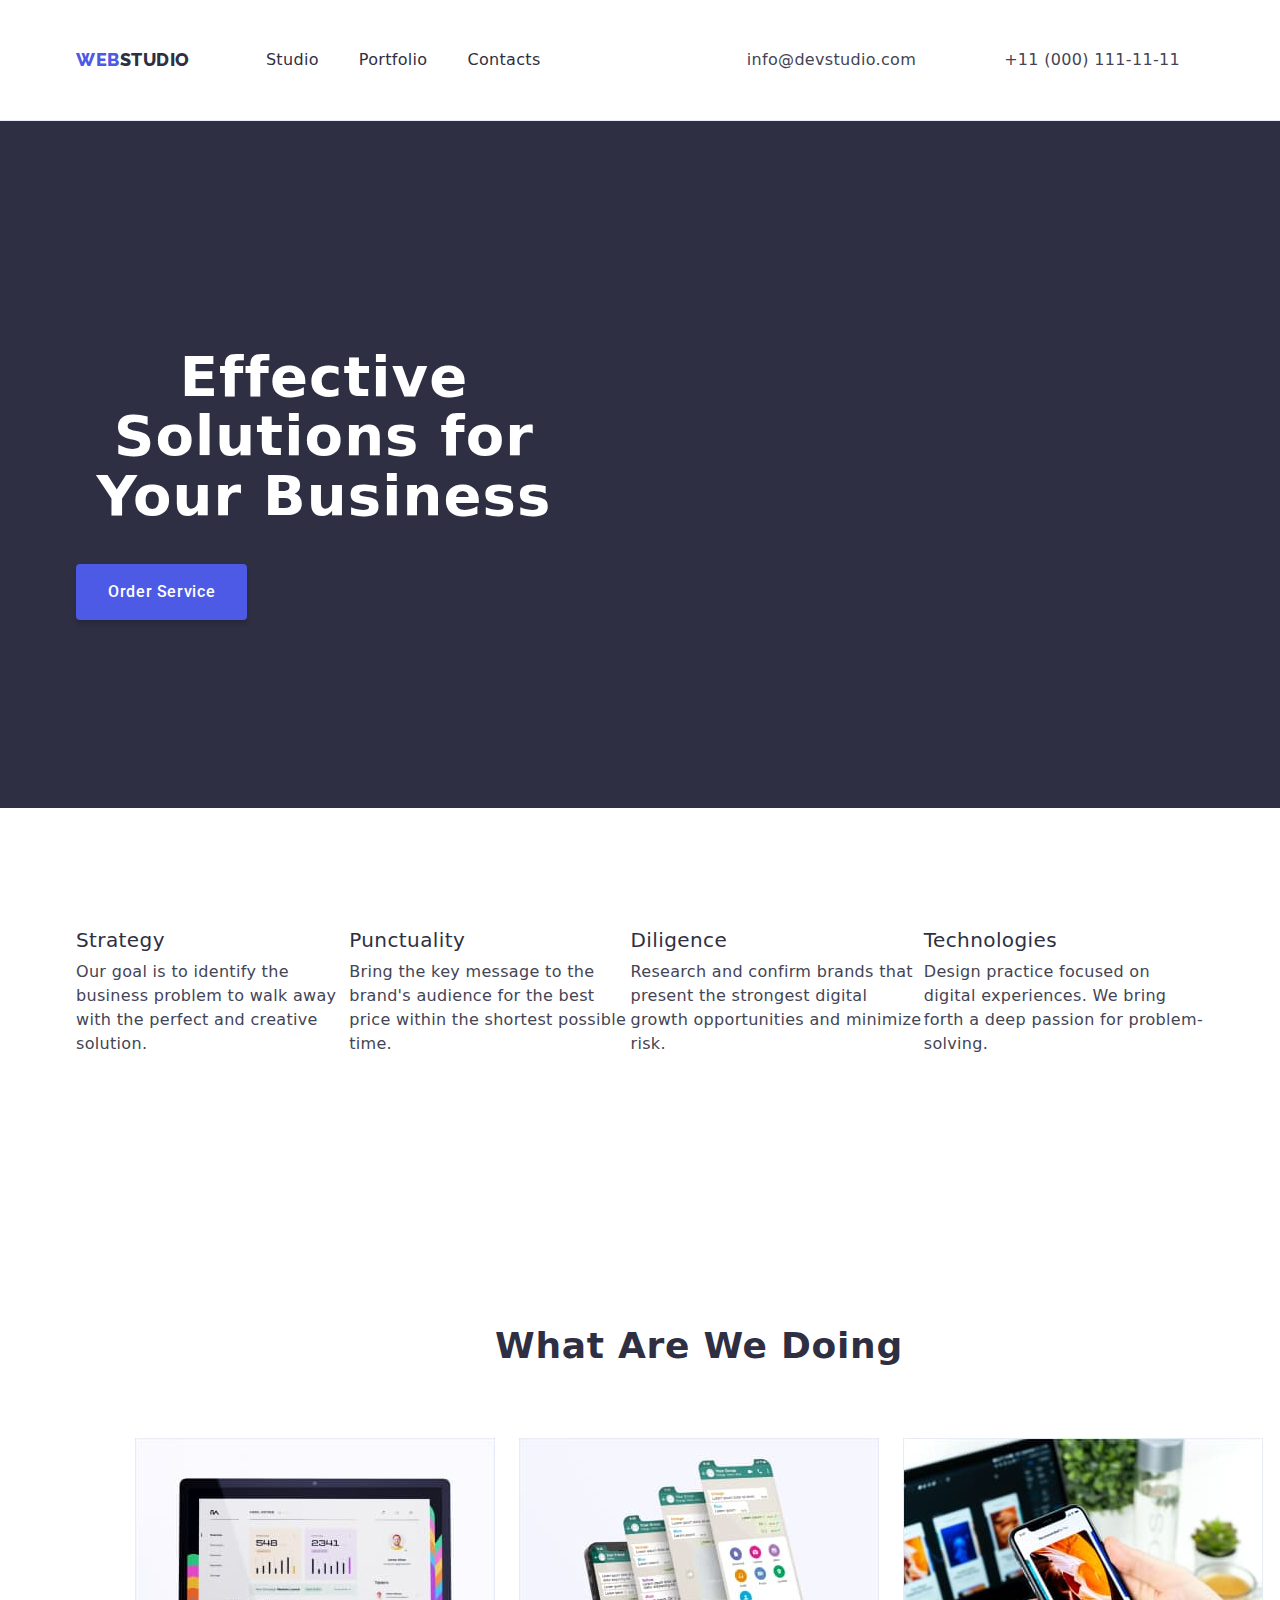
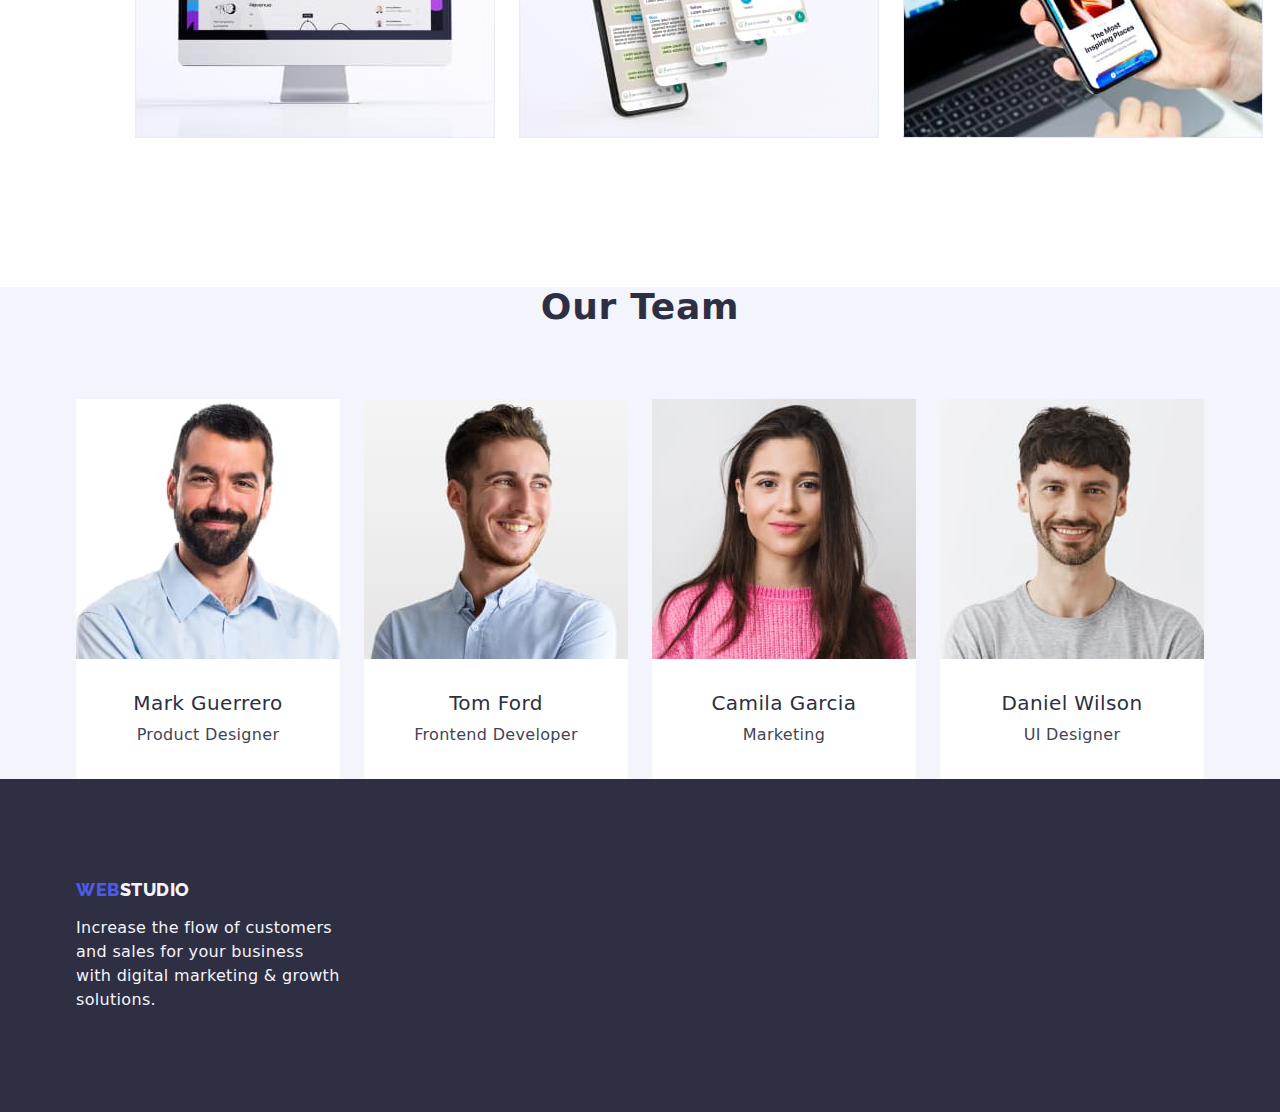
==== commit a3f51304: "update" ====
--- a/index.html
+++ b/index.html
@@ -65,7 +65,7 @@
       <section class="section-feature">
         <div class="container">
           <h2 class="visually-hidden">.</h2>
-          <ul class="list list-feature heading-third-feature">
+          <ul class="list list-feature">
             <li>
               <h3 class="heading-third heading-third-feature">Strategy</h3>
               <p class="paragraph">
@@ -196,7 +196,7 @@
     </main>
 
     <footer class="footer">
-      <div class="container>">
+      <div class="container">
         <a href="./index.html" class="logo-link link link-footer"
           >Web<span class="logo-studio-footer">Studio</span></a
         >
--- a/css/styles.css
+++ b/css/styles.css
@@ -29,7 +29,6 @@
   padding-left: 0;
   display: flex;
   gap: 40px;
-  justify-content: flex-start;
 }
 
 .list {
@@ -44,6 +43,8 @@
 .link-contacts {
   font-weight: 400;
   color: var(--text);
+  display: inline-block;
+  padding: 24px;
 }
 
 .link:hover,
@@ -192,9 +193,6 @@
   margin: auto;
 }
 .header {
-  display: flex;
-  justify-content: space-between;
-  padding: 24px 0;
   border-bottom: 1px solid var(--accent);
 }
 .heading-flex {
@@ -221,9 +219,11 @@
 }
 .navigation {
   display: flex;
+  align-items: center;
 }
 .link-menu {
   padding: 24px 0 24px 0;
+  display: inline-block;
 }
 .list-address {
   display: flex;
@@ -232,7 +232,8 @@
   padding: 24px 0px 24px 0px;
 }
 .header-flex {
-  padding: 24 px;
+  display: flex;
+  justify-content: space-between;
 }
 .section-feature {
   padding: 120px 0;
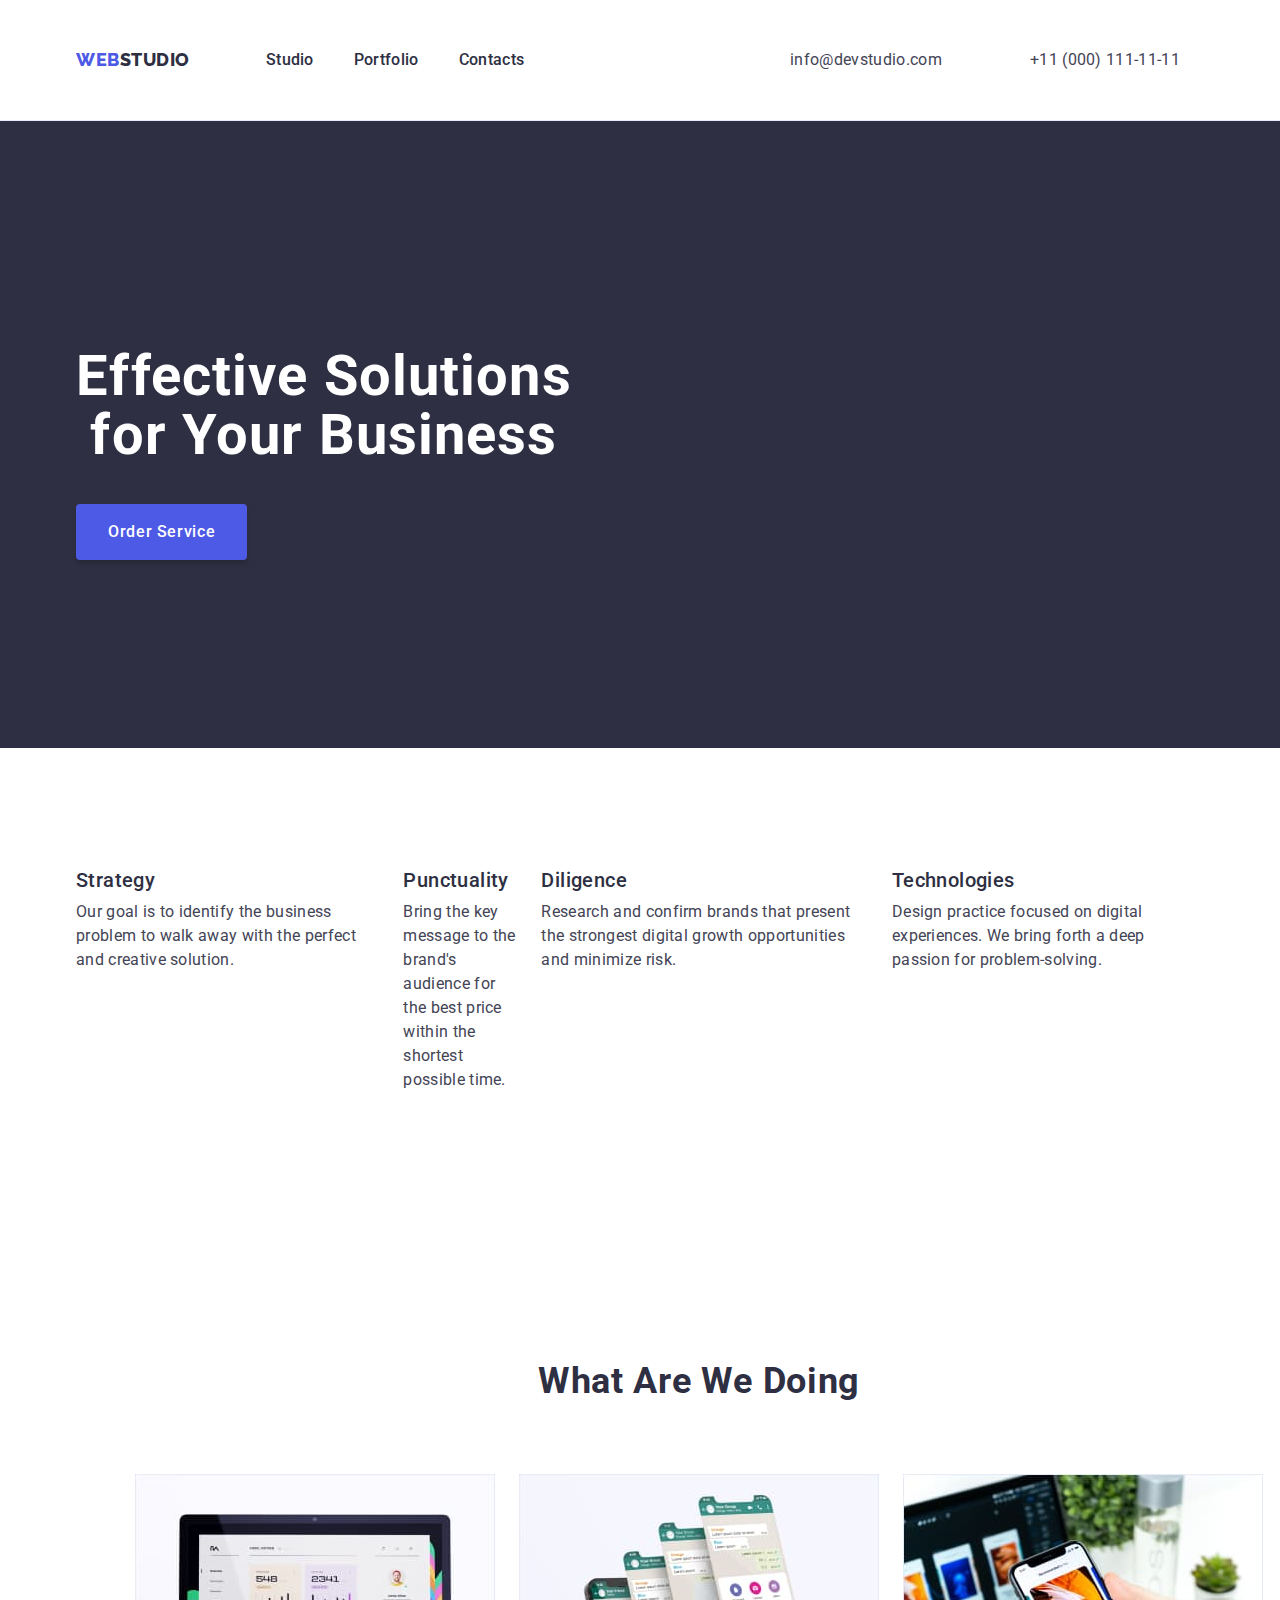
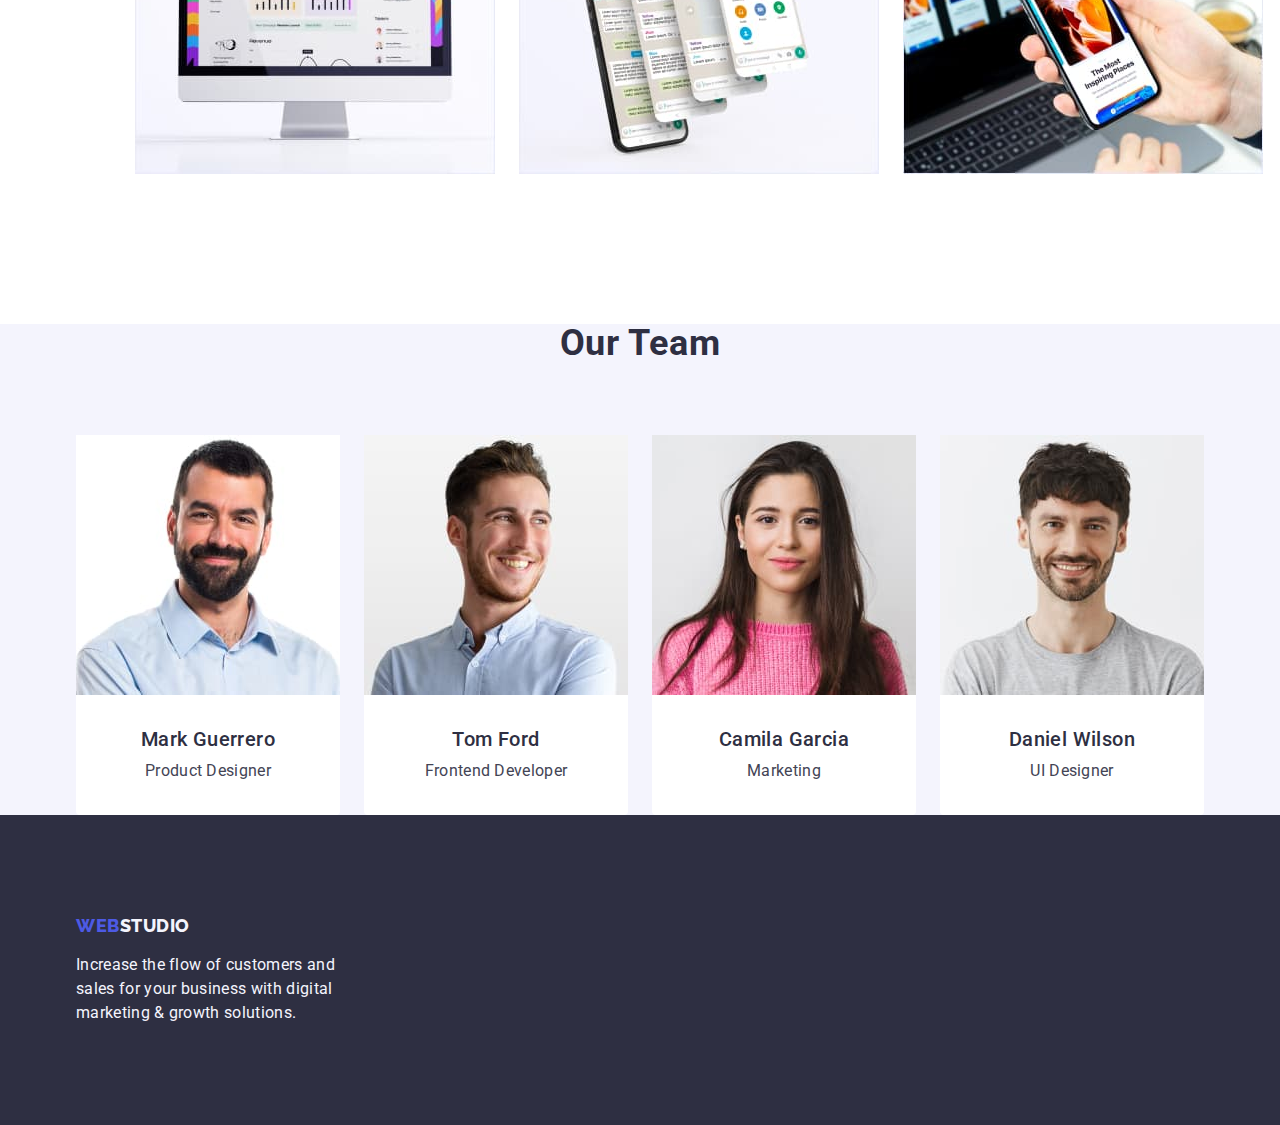
==== commit 772ad950: "update" ====
--- a/index.html
+++ b/index.html
@@ -1,14 +1,15 @@
 <!DOCTYPE html>
 <html lang="en">
   <head>
+    <link
+      rel="stylesheet"
+      href="https://cdnjs.cloudflare.com/ajax/libs/modern-normalize/2.0.0/modern-normalize.min.css"
+    />
     <meta charset="UTF-8" />
     <meta name="viewport" content="width=device-width, initial-scale=1.0" />
     <title>Document</title>
     <link href="./css/styles.css" rel="stylesheet" />
-    <link
-      rel="stylesheet"
-      href="https://cdnjs.cloudflare.com/ajax/libs/modern-normalize/2.0.0/modern-normalize.min.css"
-    />
+
     <link rel="preconnect" href="https://fonts.googleapis.com" />
     <link rel="preconnect" href="https://fonts.gstatic.com" crossorigin />
     <link
@@ -56,7 +57,7 @@
           <h1 class="heading heading-flex">
             Effective Solutions for Your Business
           </h1>
-          <button type="button" class="filter-button-main heading-flex">
+          <button type="button" class="filter-button-main">
             Order Service
           </button>
         </div>
@@ -73,7 +74,7 @@
                 the perfect and creative solution.
               </p>
             </li>
-            <li>
+            <li class="list-feature-first">
               <h3 class="heading-third heading-third-feature">Punctuality</h3>
               <p class="paragraph">
                 Bring the key message to the brand's audience for the best price
@@ -135,7 +136,7 @@
         <div class="container">
           <h2 class="heading-second heading-second-team">Our Team</h2>
           <ul class="list list-team">
-            <li class="team team width">
+            <li class="team team-width">
               <img
                 class="img"
                 src="./images/teamcard1.jpg"
@@ -149,7 +150,7 @@
               </div>
             </li>
 
-            <li class="team">
+            <li class="team team-width">
               <img
                 class="img"
                 src="./images/teamcard2.jpg"
@@ -163,7 +164,7 @@
               </div>
             </li>
 
-            <li class="team">
+            <li class="team team-width">
               <img
                 class="img"
                 src="./images/teamcard3.jpg"
@@ -177,7 +178,7 @@
               </div>
             </li>
 
-            <li class="team">
+            <li class="team team-width">
               <img
                 class="img"
                 src="./images/teamcard4.jpg"
--- a/css/styles.css
+++ b/css/styles.css
@@ -126,6 +126,7 @@
   line-height: 1.2;
   letter-spacing: 0.02em;
   color: var(--dark);
+  margin-bottom: 8px;
 }
 .paragraph {
   font-weight: 400;
@@ -240,7 +241,7 @@
 }
 .list-feature {
   display: flex;
-  gap: 24 px;
+  gap: 24px;
 }
 .list-feature-first {
   width: calc((100% - 72px) / 4);
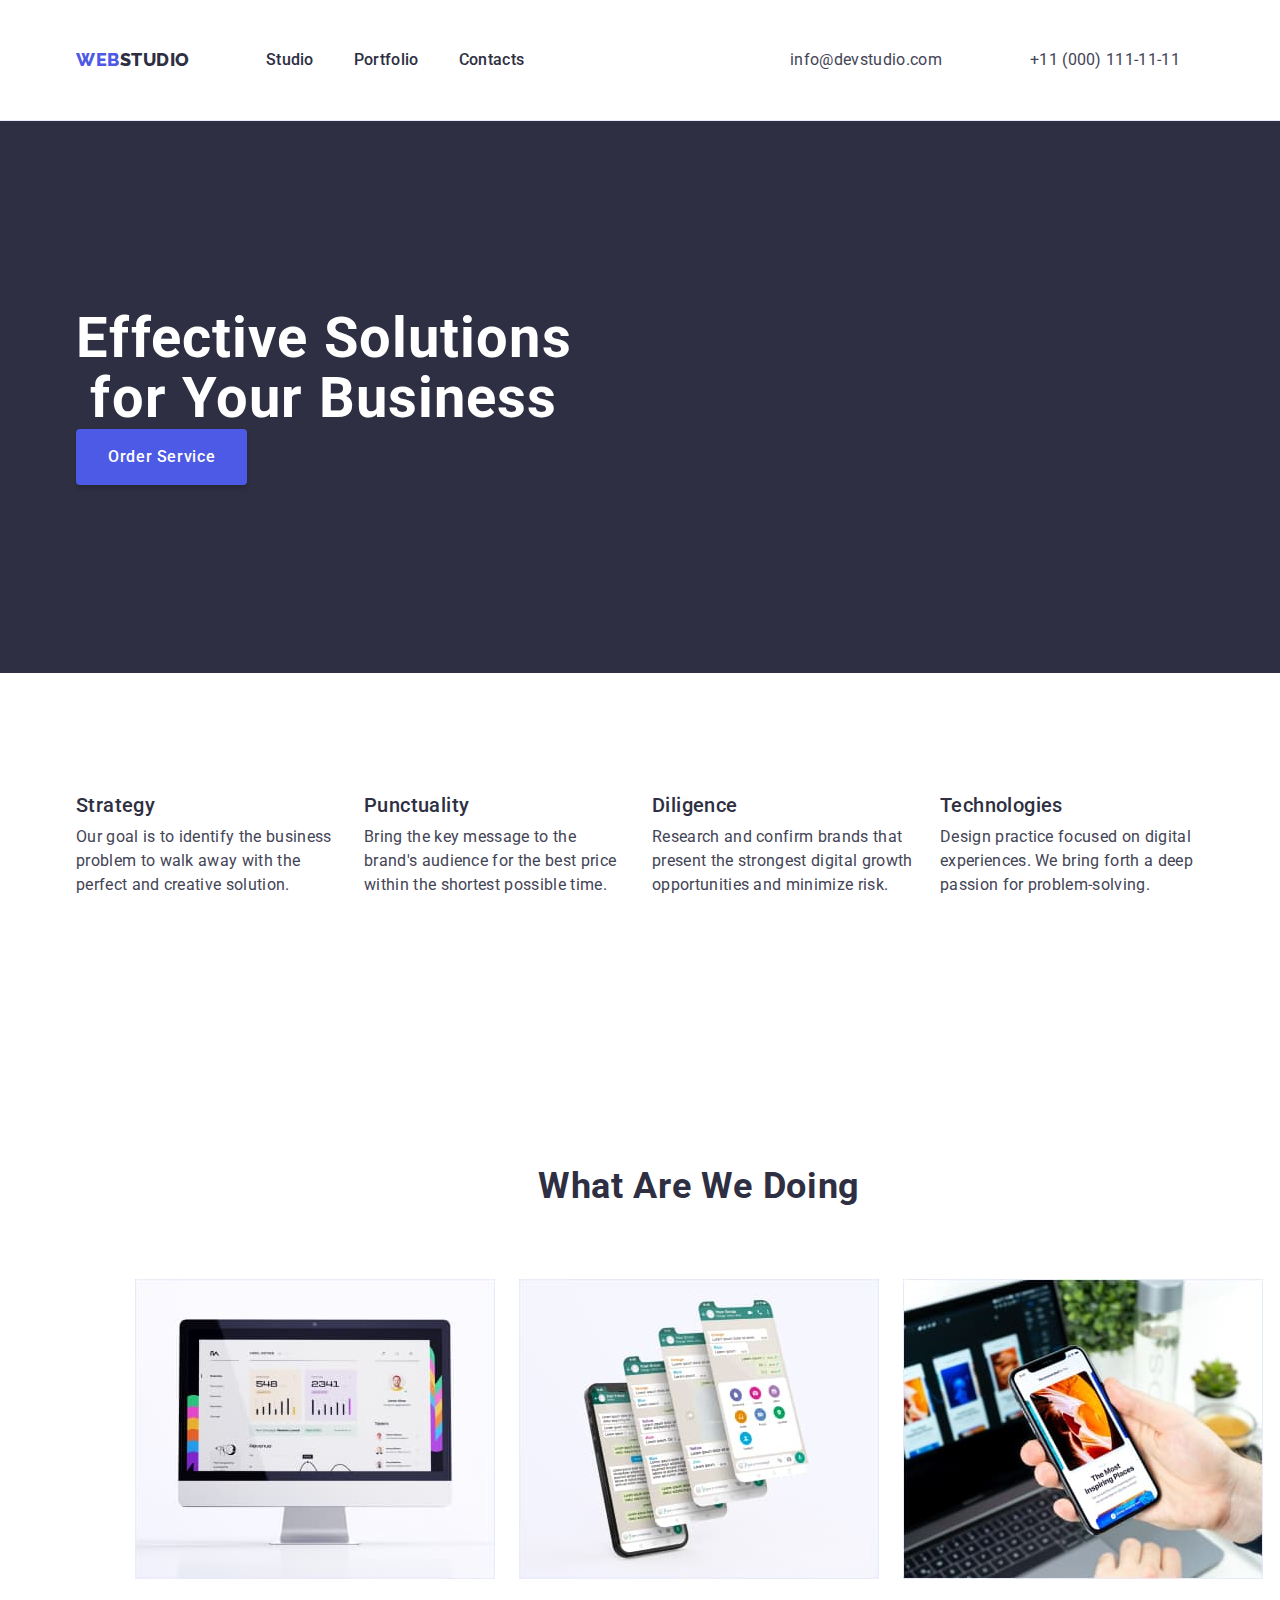
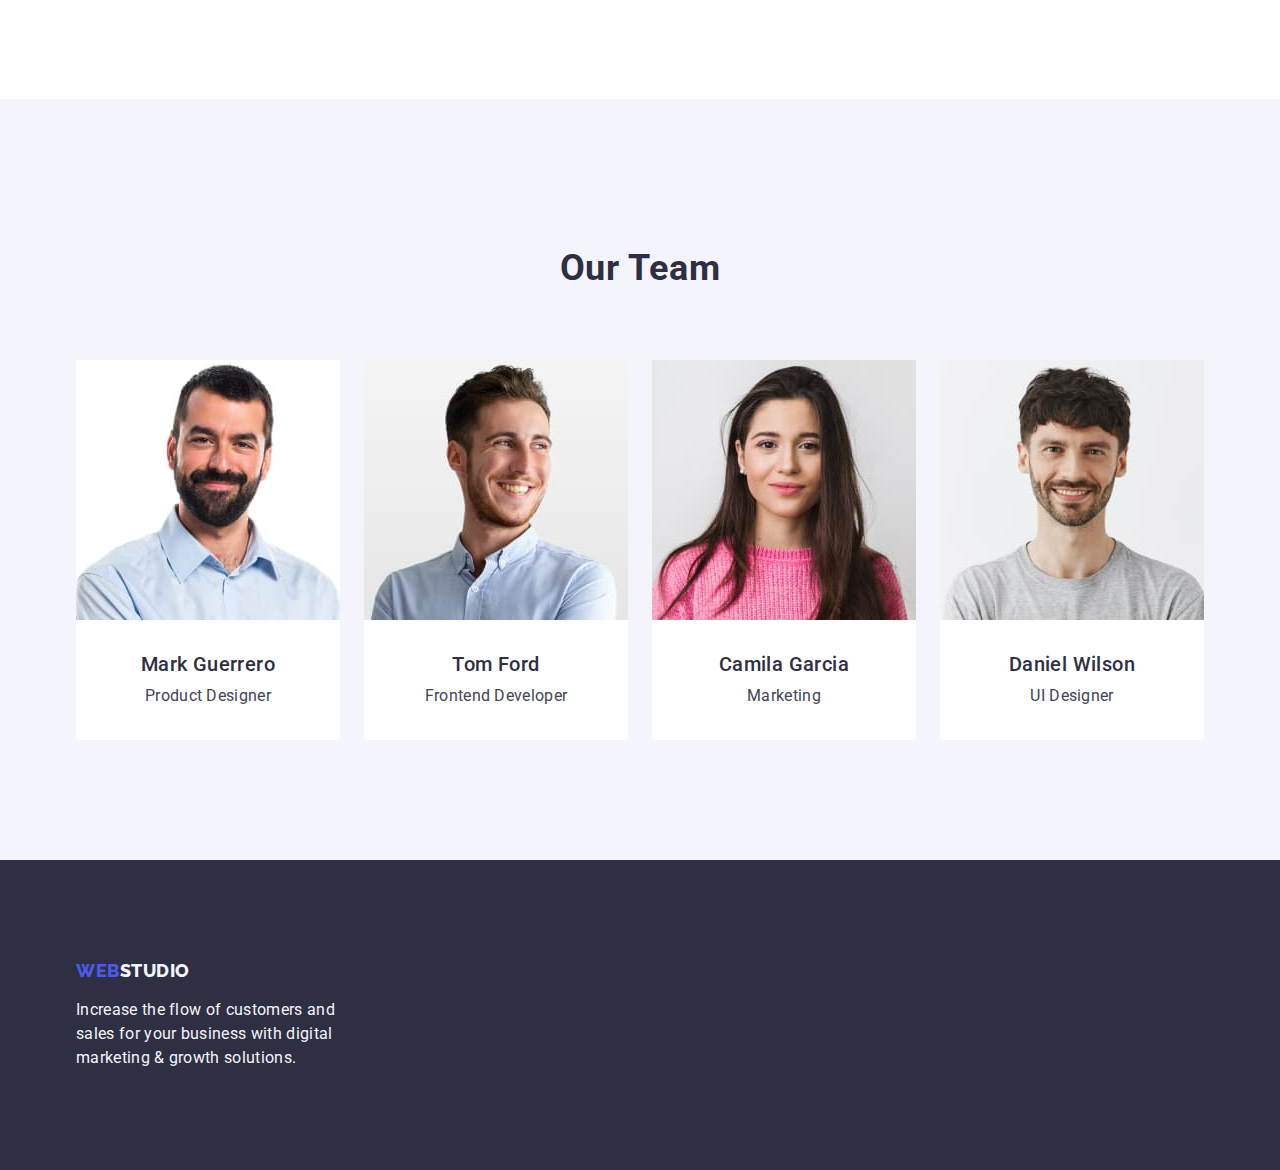
==== commit dc2a3667: "update" ====
--- a/index.html
+++ b/index.html
@@ -67,28 +67,28 @@
         <div class="container">
           <h2 class="visually-hidden">.</h2>
           <ul class="list list-feature">
-            <li>
+            <li class="list-feature-calc">
               <h3 class="heading-third heading-third-feature">Strategy</h3>
               <p class="paragraph">
                 Our goal is to identify the business problem to walk away with
                 the perfect and creative solution.
               </p>
             </li>
-            <li class="list-feature-first">
+            <li class="list-feature-calc">
               <h3 class="heading-third heading-third-feature">Punctuality</h3>
               <p class="paragraph">
                 Bring the key message to the brand's audience for the best price
                 within the shortest possible time.
               </p>
             </li>
-            <li>
+            <li class="list-feature-calc">
               <h3 class="heading-third heading-third-feature">Diligence</h3>
               <p class="paragraph">
                 Research and confirm brands that present the strongest digital
                 growth opportunities and minimize risk.
               </p>
             </li>
-            <li>
+            <li class="list-feature-calc">
               <h3 class="heading-third heading-third-feature">Technologies</h3>
               <p class="paragraph">
                 Design practice focused on digital experiences. We bring forth a
--- a/css/styles.css
+++ b/css/styles.css
@@ -39,6 +39,16 @@
 .link {
   text-decoration: none;
   color: var(--dark);
+}
+
+.list-feature {
+  display: flex;
+  gap: 24px;
+}
+.list-feature-calc {
+  flex-basis: calc((100% - 72px) / 4);
+  margin: 0px;
+  padding: 0px;
 }
 .link-contacts {
   font-weight: 400;
@@ -149,6 +159,7 @@
   line-height: 1.07;
   text-align: center;
   width: 496px;
+  margin: 0;
 }
 .heading-third {
   font-size: 20px;
@@ -169,12 +180,18 @@
   color: var(--dark);
   margin-bottom: 72px;
 }
+.heading-flex {
+  display: flex;
+  justify-content: center;
+  max-width: 496px;
+}
 .section {
   padding: 120px;
 }
 .section-team {
   background-color: var(--light);
-  padding: 120 px 0;
+  padding-top: 120px;
+  padding-bottom: 120px;
 }
 .section-heading {
   background-color: var(--dark);
@@ -184,6 +201,8 @@
   background-color: var(--white-background);
   border-radius: 0px 0px 4px 4px;
   width: calc((100%-72px) / 4);
+  margin: 0px;
+  padding: 0px;
 }
 .address {
   font-style: normal;
@@ -196,11 +215,7 @@
 .header {
   border-bottom: 1px solid var(--accent);
 }
-.heading-flex {
-  display: flex;
-  justify-content: center;
-  max-width: 496px;
-}
+
 .img {
   display: block;
   max-width: 100%;
@@ -239,13 +254,7 @@
 .section-feature {
   padding: 120px 0;
 }
-.list-feature {
-  display: flex;
-  gap: 24px;
-}
-.list-feature-first {
-  width: calc((100% - 72px) / 4);
-}
+
 .heading-third-feature {
   margin-bottom: 8px;
 }
@@ -255,6 +264,8 @@
 }
 .heading-second-li {
   width: calc((100% - 48px) / 3);
+  margin: 0px;
+  padding: 0px;
 }
 .heading-second-team {
   margin-bottom: 72px;
@@ -265,6 +276,8 @@
 }
 .team-width {
   width: calc((100% - 72px) / 4);
+  margin: 0px;
+  padding: 0px;
 }
 .name-position {
   padding: 32px 0px;
@@ -304,6 +317,8 @@
 
 .portfolio-img {
   width: calc((100% - 48px) / 3);
+  margin: 0px;
+  padding: 0px;
 }
 .name-category {
   padding: 32px 16px;
